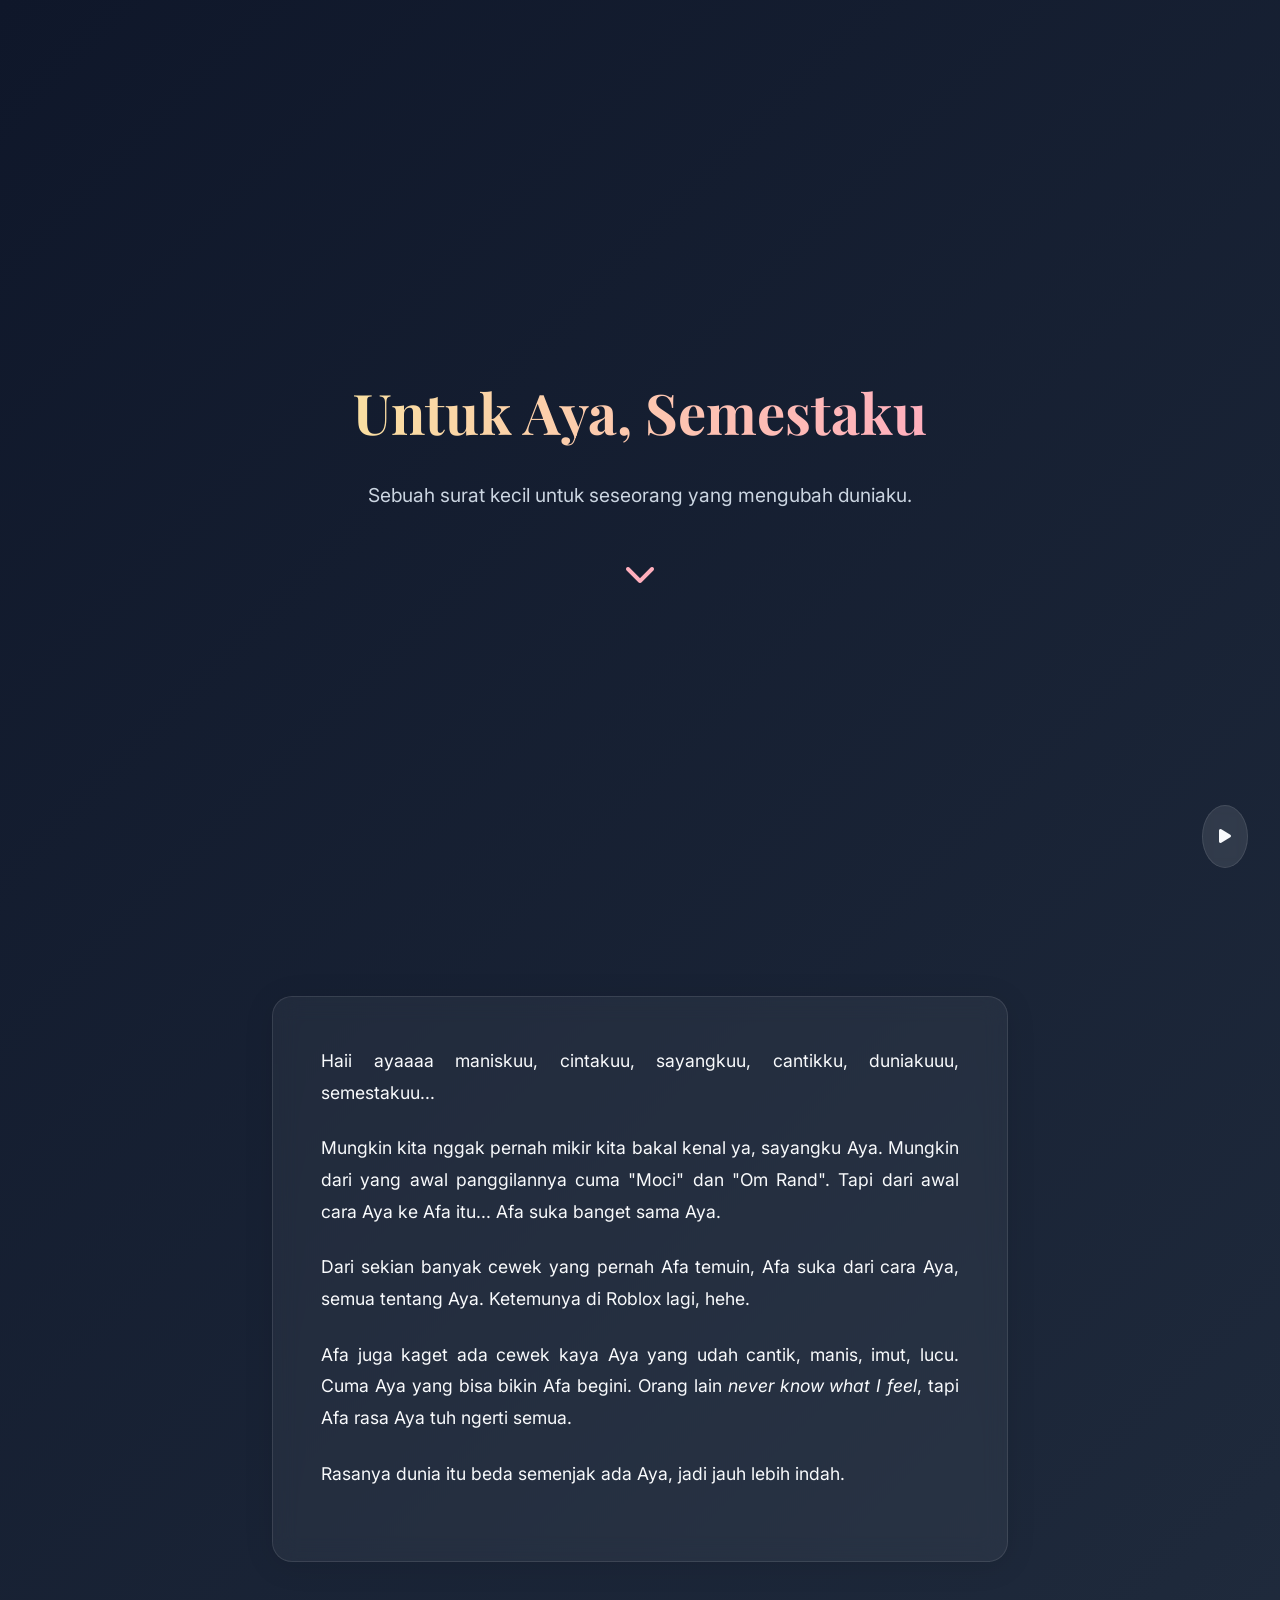
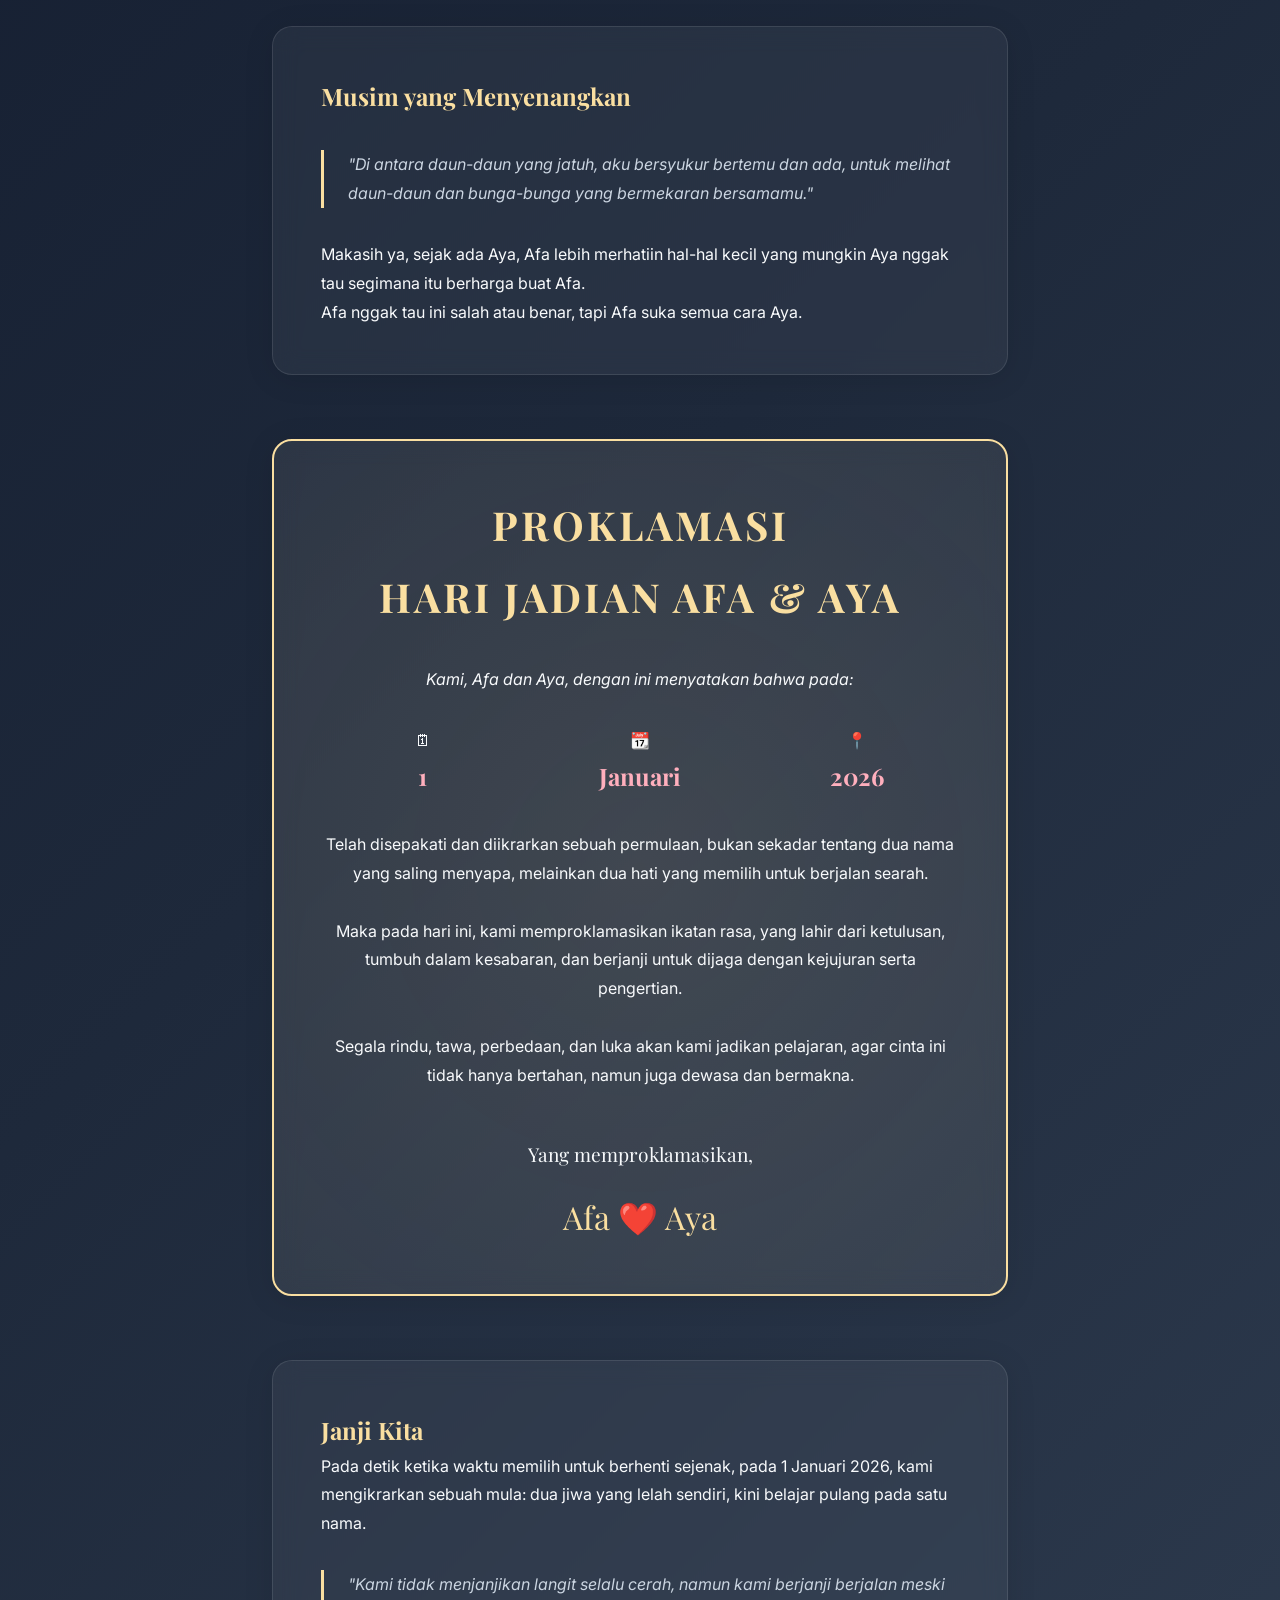
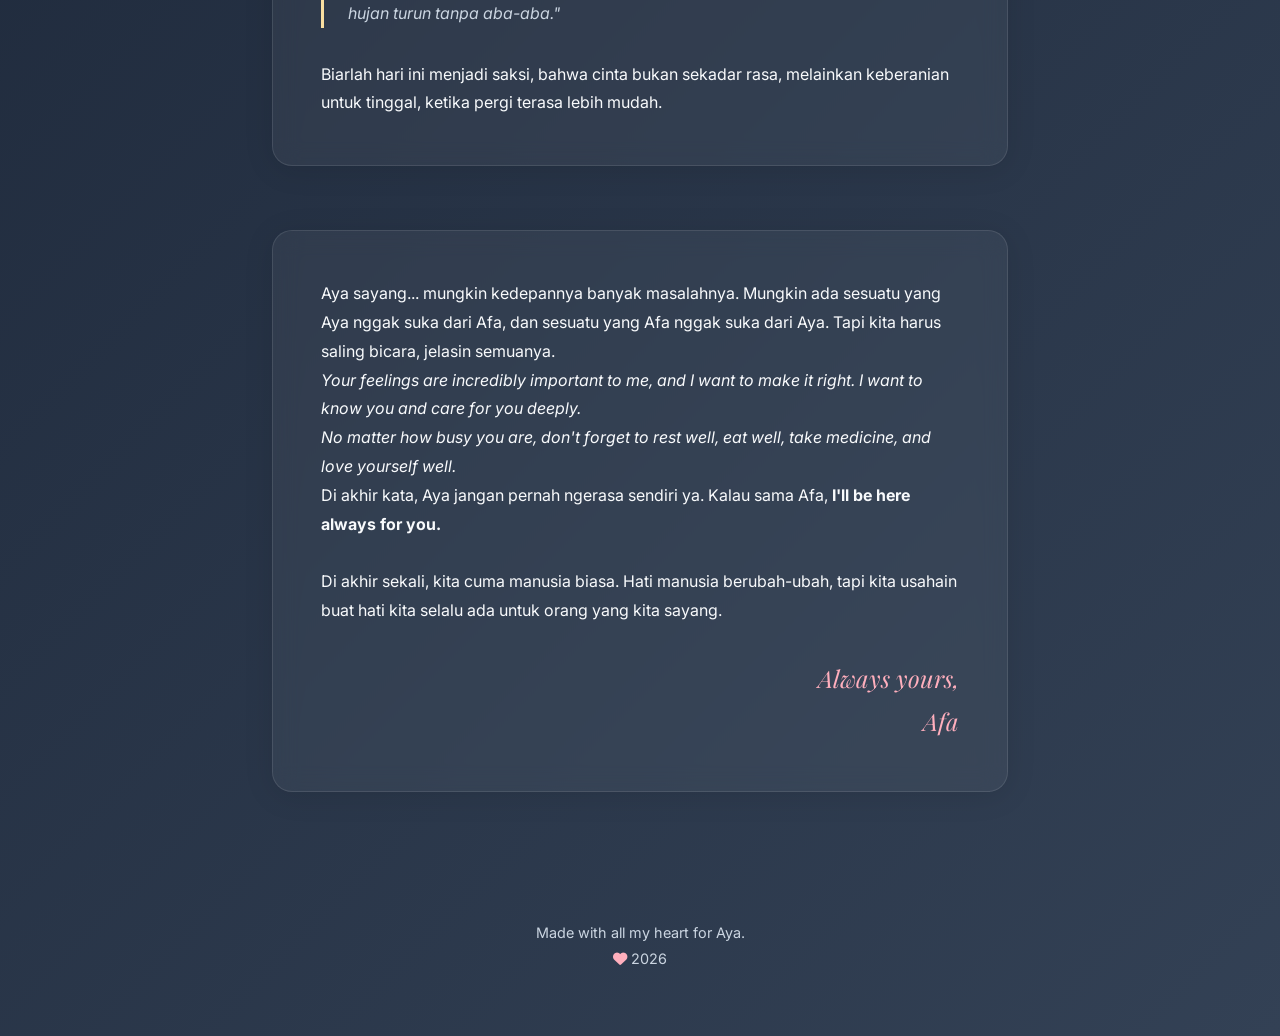
==== surat_cinta_spesial_untuk_aya.html @ 042ef350 "Add files via upload" ====
<!DOCTYPE html>
<html lang="id">

<head>
    <meta charset="UTF-8">
    <meta name="viewport" content="width=device-width, initial-scale=1.0">
    <title>Untuk Aya, Semestaku</title>
    <!-- FontAwesome for Icons -->
    <link rel="stylesheet" href="https://cdnjs.cloudflare.com/ajax/libs/font-awesome/6.0.0/css/all.min.css">

    <style>
        /* CSS INLINED FOR PORTABILITY */
        @import url('https://fonts.googleapis.com/css2?family=Inter:wght@300;400;600&family=Playfair+Display:ital,wght@0,400;0,700;1,400&display=swap');

        :root {
            --bg-color: #0f172a;
            --accent-color: #e2e8f0;
            --gold: #fadfa1;
            --romantic-pink: #ffafbd;
            --glass-bg: rgba(255, 255, 255, 0.05);
            --glass-border: rgba(255, 255, 255, 0.1);
            --text-primary: #f8fafc;
            --text-secondary: #cbd5e1;
        }

        * {
            margin: 0;
            padding: 0;
            box-sizing: border-box;
        }

        body {
            background: linear-gradient(135deg, #0f172a 0%, #1e293b 50%, #334155 100%);
            color: var(--text-primary);
            font-family: 'Inter', sans-serif;
            overflow-x: hidden;
            min-height: 100vh;
            line-height: 1.8;
        }

        h1,
        h2,
        h3 {
            font-family: 'Playfair Display', serif;
            font-weight: 700;
            color: var(--gold);
        }

        .container {
            max-width: 800px;
            margin: 0 auto;
            padding: 2rem;
            position: relative;
            z-index: 2;
        }

        /* Hero Section */
        .hero {
            height: 100vh;
            display: flex;
            flex-direction: column;
            justify-content: center;
            align-items: center;
            text-align: center;
            padding: 2rem;
        }

        .hero h1 {
            font-size: 3.5rem;
            margin-bottom: 1rem;
            background: linear-gradient(to right, #fadfa1, #ffafbd);
            -webkit-background-clip: text;
            -webkit-text-fill-color: transparent;
            animation: fadeInDown 2s ease-out;
        }

        .hero p {
            font-size: 1.2rem;
            color: var(--text-secondary);
            animation: fadeInUp 2s ease-out 0.5s backwards;
        }

        /* Glass Cards */
        .card {
            background: var(--glass-bg);
            backdrop-filter: blur(12px);
            -webkit-backdrop-filter: blur(12px);
            border: 1px solid var(--glass-border);
            border-radius: 20px;
            padding: 3rem;
            margin: 4rem 0;
            box-shadow: 0 4px 30px rgba(0, 0, 0, 0.1);
            transition: transform 0.3s ease, box-shadow 0.3s ease;
            opacity: 0;
            /* Hidden initial state for scroll reveal */
            transform: translateY(30px);
        }

        .card.visible {
            opacity: 1;
            transform: translateY(0);
            transition: opacity 1s ease-out, transform 1s ease-out;
        }

        .card:hover {
            transform: translateY(-5px);
            box-shadow: 0 10px 40px rgba(0, 0, 0, 0.2);
        }

        /* Typography styles */
        .letter-content p {
            margin-bottom: 1.5rem;
            font-size: 1.1rem;
            text-align: justify;
        }

        .signature {
            text-align: right;
            font-family: 'Playfair Display', serif;
            font-style: italic;
            font-size: 1.5rem;
            margin-top: 2rem;
            color: var(--romantic-pink);
        }

        blockquote {
            border-left: 3px solid var(--gold);
            padding-left: 1.5rem;
            font-style: italic;
            margin: 2rem 0;
            color: var(--text-secondary);
        }

        /* Proklamasi Specifics */
        .proklamasi-card {
            border: 2px solid var(--gold);
            text-align: center;
            position: relative;
            overflow: hidden;
        }

        .proklamasi-card::before {
            content: '';
            position: absolute;
            top: -50%;
            left: -50%;
            width: 200%;
            height: 200%;
            background: radial-gradient(circle, rgba(250, 223, 161, 0.1) 0%, transparent 70%);
            animation: rotate 20s linear infinite;
            z-index: -1;
        }

        .proklamasi-title {
            font-size: 2.5rem;
            margin-bottom: 2rem;
            letter-spacing: 3px;
            text-transform: uppercase;
        }

        .date-grid {
            display: grid;
            grid-template-columns: repeat(3, 1fr);
            gap: 1rem;
            margin: 2rem 0;
            font-family: 'Playfair Display', serif;
        }

        .date-item strong {
            display: block;
            font-size: 1.5rem;
            color: var(--romantic-pink);
        }

        /* Footer & Music */
        .music-control {
            position: fixed;
            bottom: 2rem;
            right: 2rem;
            z-index: 100;
            background: rgba(255, 255, 255, 0.1);
            padding: 1rem;
            border-radius: 50%;
            cursor: pointer;
            backdrop-filter: blur(5px);
            border: 1px solid var(--glass-border);
            transition: all 0.3s;
        }

        .music-control:hover {
            background: rgba(255, 255, 255, 0.2);
            transform: scale(1.1);
        }

        /* Falling Elements */
        #falling-container {
            position: fixed;
            top: 0;
            left: 0;
            width: 100%;
            height: 100%;
            pointer-events: none;
            z-index: 1;
            overflow: hidden;
        }

        .falling-element {
            position: absolute;
            top: -10%;
            color: rgba(255, 175, 189, 0.6);
            /* Default petal color */
            font-size: 20px;
            animation-name: fall;
            animation-timing-function: linear;
            animation-iteration-count: infinite;
        }

        @keyframes fall {
            0% {
                transform: translateY(0) rotate(0deg);
                opacity: 0;
            }

            10% {
                opacity: 1;
            }

            100% {
                transform: translateY(110vh) rotate(360deg);
                opacity: 0;
            }
        }

        @keyframes fadeInDown {
            from {
                opacity: 0;
                transform: translateY(-50px);
            }

            to {
                opacity: 1;
                transform: translateY(0);
            }
        }

        @keyframes fadeInUp {
            from {
                opacity: 0;
                transform: translateY(50px);
            }

            to {
                opacity: 1;
                transform: translateY(0);
            }
        }

        @keyframes rotate {
            from {
                transform: rotate(0deg);
            }

            to {
                transform: rotate(360deg);
            }
        }

        @media (max-width: 768px) {
            .hero h1 {
                font-size: 2.5rem;
            }

            .card {
                padding: 1.5rem;
                margin: 2rem 0;
            }

            .date-grid {
                grid-template-columns: 1fr;
            }
        }
    </style>
</head>

<body>
    <div id="falling-container"></div>

    <div class="music-control" id="music-btn">
        <i class="fas fa-play"></i>
    </div>
    <!-- Placeholder audio - user can replace source -->
    <audio id="bg-music" loop>
        <source src="https://assets.mixkit.co/music/preview/mixkit-romantic-piano-slow-660.mp3" type="audio/mpeg">
    </audio>

    <div class="container">

        <!-- Hero Section -->
        <header class="hero">
            <h1>Untuk Aya, Semestaku</h1>
            <p>Sebuah surat kecil untuk seseorang yang mengubah duniaku.</p>
            <div style="margin-top: 2rem; font-size: 2rem; color: var(--romantic-pink);">
                <i class="fas fa-chevron-down" style="animation: fadeInUp 1s infinite alternate;"></i>
            </div>
        </header>

        <!-- The Letter Card -->
        <section class="card letter-content">
            <p>Haii ayaaaa maniskuu, cintakuu, sayangkuu, cantikku, duniakuuu, semestakuu...</p>
            <p>Mungkin kita nggak pernah mikir kita bakal kenal ya, sayangku Aya. Mungkin dari yang awal panggilannya
                cuma "Moci" dan "Om Rand". Tapi dari awal cara Aya ke Afa itu... Afa suka banget sama Aya.</p>
            <p>Dari sekian banyak cewek yang pernah Afa temuin, Afa suka dari cara Aya, semua tentang Aya. Ketemunya di
                Roblox lagi, hehe.</p>
            <p>Afa juga kaget ada cewek kaya Aya yang udah cantik, manis, imut, lucu. Cuma Aya yang bisa bikin Afa
                begini. Orang lain <em>never know what I feel</em>, tapi Afa rasa Aya tuh ngerti semua.</p>
            <p>Rasanya dunia itu beda semenjak ada Aya, jadi jauh lebih indah.</p>
        </section>

        <!-- Journal Quote Card -->
        <section class="card">
            <h2>Musim yang Menyenangkan</h2>
            <blockquote>
                "Di antara daun-daun yang jatuh, aku bersyukur bertemu dan ada, untuk melihat daun-daun dan bunga-bunga
                yang bermekaran bersamamu."
            </blockquote>
            <p>Makasih ya, sejak ada Aya, Afa lebih merhatiin hal-hal kecil yang mungkin Aya nggak tau segimana itu
                berharga buat Afa.</p>
            <p>Afa nggak tau ini salah atau benar, tapi Afa suka semua cara Aya.</p>
        </section>

        <!-- Proklamasi Card -->
        <section class="card proklamasi-card">
            <h2 class="proklamasi-title">Proklamasi <br> Hari Jadian Afa & Aya</h2>

            <p style="font-style: italic; margin-bottom: 2rem;">Kami, Afa dan Aya, dengan ini menyatakan bahwa pada:</p>

            <div class="date-grid">
                <div class="date-item">🗓 <br><strong>1</strong></div>
                <div class="date-item">📆 <br><strong>Januari</strong></div>
                <div class="date-item">📍 <br><strong>2026</strong></div>
            </div>

            <p>Telah disepakati dan diikrarkan sebuah permulaan, bukan sekadar tentang dua nama yang saling menyapa,
                melainkan dua hati yang memilih untuk berjalan searah.</p>
            <br>
            <p>Maka pada hari ini, kami memproklamasikan ikatan rasa, yang lahir dari ketulusan, tumbuh dalam kesabaran,
                dan berjanji untuk dijaga dengan kejujuran serta pengertian.</p>
            <br>
            <p>Segala rindu, tawa, perbedaan, dan luka akan kami jadikan pelajaran, agar cinta ini tidak hanya bertahan,
                namun juga dewasa dan bermakna.</p>

            <div style="margin-top: 3rem; font-family: 'Playfair Display'; font-size: 1.2rem;">
                <p>Yang memproklamasikan,</p>
                <p style="font-size: 2rem; color: var(--gold); margin-top: 1rem;">Afa ❤️ Aya</p>
            </div>
        </section>

        <!-- The Promise Card -->
        <section class="card">
            <h2>Janji Kita</h2>
            <p>Pada detik ketika waktu memilih untuk berhenti sejenak, pada 1 Januari 2026, kami mengikrarkan sebuah
                mula: dua jiwa yang lelah sendiri, kini belajar pulang pada satu nama.</p>

            <blockquote>
                "Kami tidak menjanjikan langit selalu cerah, namun kami berjanji berjalan meski hujan turun tanpa
                aba-aba."
            </blockquote>

            <p>Biarlah hari ini menjadi saksi, bahwa cinta bukan sekadar rasa, melainkan keberanian untuk tinggal,
                ketika pergi terasa lebih mudah.</p>
        </section>

        <!-- Closing Message -->
        <section class="card">
            <p>Aya sayang... mungkin kedepannya banyak masalahnya. Mungkin ada sesuatu yang Aya nggak suka dari Afa, dan
                sesuatu yang Afa nggak suka dari Aya. Tapi kita harus saling bicara, jelasin semuanya.</p>
            <p><em>Your feelings are incredibly important to me, and I want to make it right. I want to know you and
                    care for you deeply.</em></p>
            <p><em>No matter how busy you are, don't forget to rest well, eat well, take medicine, and love yourself
                    well.</em></p>
            <p>Di akhir kata, Aya jangan pernah ngerasa sendiri ya. Kalau sama Afa, <strong>I'll be here always for
                    you.</strong></p>
            <br>
            <p>Di akhir sekali, kita cuma manusia biasa. Hati manusia berubah-ubah, tapi kita usahain buat hati kita
                selalu ada untuk orang yang kita sayang.</p>

            <div class="signature">
                Always yours, <br> Afa
            </div>
        </section>

        <footer style="text-align: center; padding: 4rem 0 2rem; color: var(--text-secondary); font-size: 0.9rem;">
            <p>Made with all my heart for Aya.</p>
            <p><i class="fas fa-heart" style="color: var(--romantic-pink);"></i> 2026</p>
        </footer>

    </div>

    <script>
        // JS INLINED FOR PORTABILITY
        document.addEventListener('DOMContentLoaded', () => {
            // Music Control
            const musicBtn = document.getElementById('music-btn');
            const bgMusic = document.getElementById('bg-music');
            let isPlaying = false;

            musicBtn.addEventListener('click', () => {
                if (isPlaying) {
                    bgMusic.pause();
                    musicBtn.innerHTML = '<i class="fas fa-play"></i>';
                } else {
                    bgMusic.play().catch(error => console.log("Audio playback failed:", error));
                    musicBtn.innerHTML = '<i class="fas fa-pause"></i>';
                }
                isPlaying = !isPlaying;
            });

            // Scroll Observer for Animations
            const observerOptions = {
                threshold: 0.1,
                rootMargin: "0px"
            };

            const observer = new IntersectionObserver((entries) => {
                entries.forEach(entry => {
                    if (entry.isIntersecting) {
                        entry.target.classList.add('visible');
                    }
                });
            }, observerOptions);

            document.querySelectorAll('.card').forEach(card => {
                observer.observe(card);
            });

            // Falling Elements (Petals/Leaves)
            const container = document.getElementById('falling-container');
            const elementCount = 30;
            const symbols = ['🌸', '🍂', '✨', '🤍'];

            function createFallingElement() {
                const el = document.createElement('div');
                el.classList.add('falling-element');

                // Random symbol
                el.innerText = symbols[Math.floor(Math.random() * symbols.length)];

                // Random position
                el.style.left = Math.random() * 100 + 'vw';

                // Random animation duration and delay
                const duration = Math.random() * 5 + 5 + 's'; // 5-10s
                const delay = Math.random() * 5 + 's';

                el.style.animationDuration = duration;
                el.style.animationDelay = delay;

                // Random size
                const size = Math.random() * 20 + 10 + 'px';
                el.style.fontSize = size;

                container.appendChild(el);

                // Remove and recreate after animation ends to prevent DOM overload (simple loop)
                setTimeout(() => {
                    el.remove();
                    createFallingElement();
                }, parseFloat(duration) * 1000 + parseFloat(delay) * 1000);
            }

            // Initial creation
            for (let i = 0; i < elementCount; i++) {
                setTimeout(createFallingElement, Math.random() * 5000);
            }
        });
    </script>
</body>

</html>
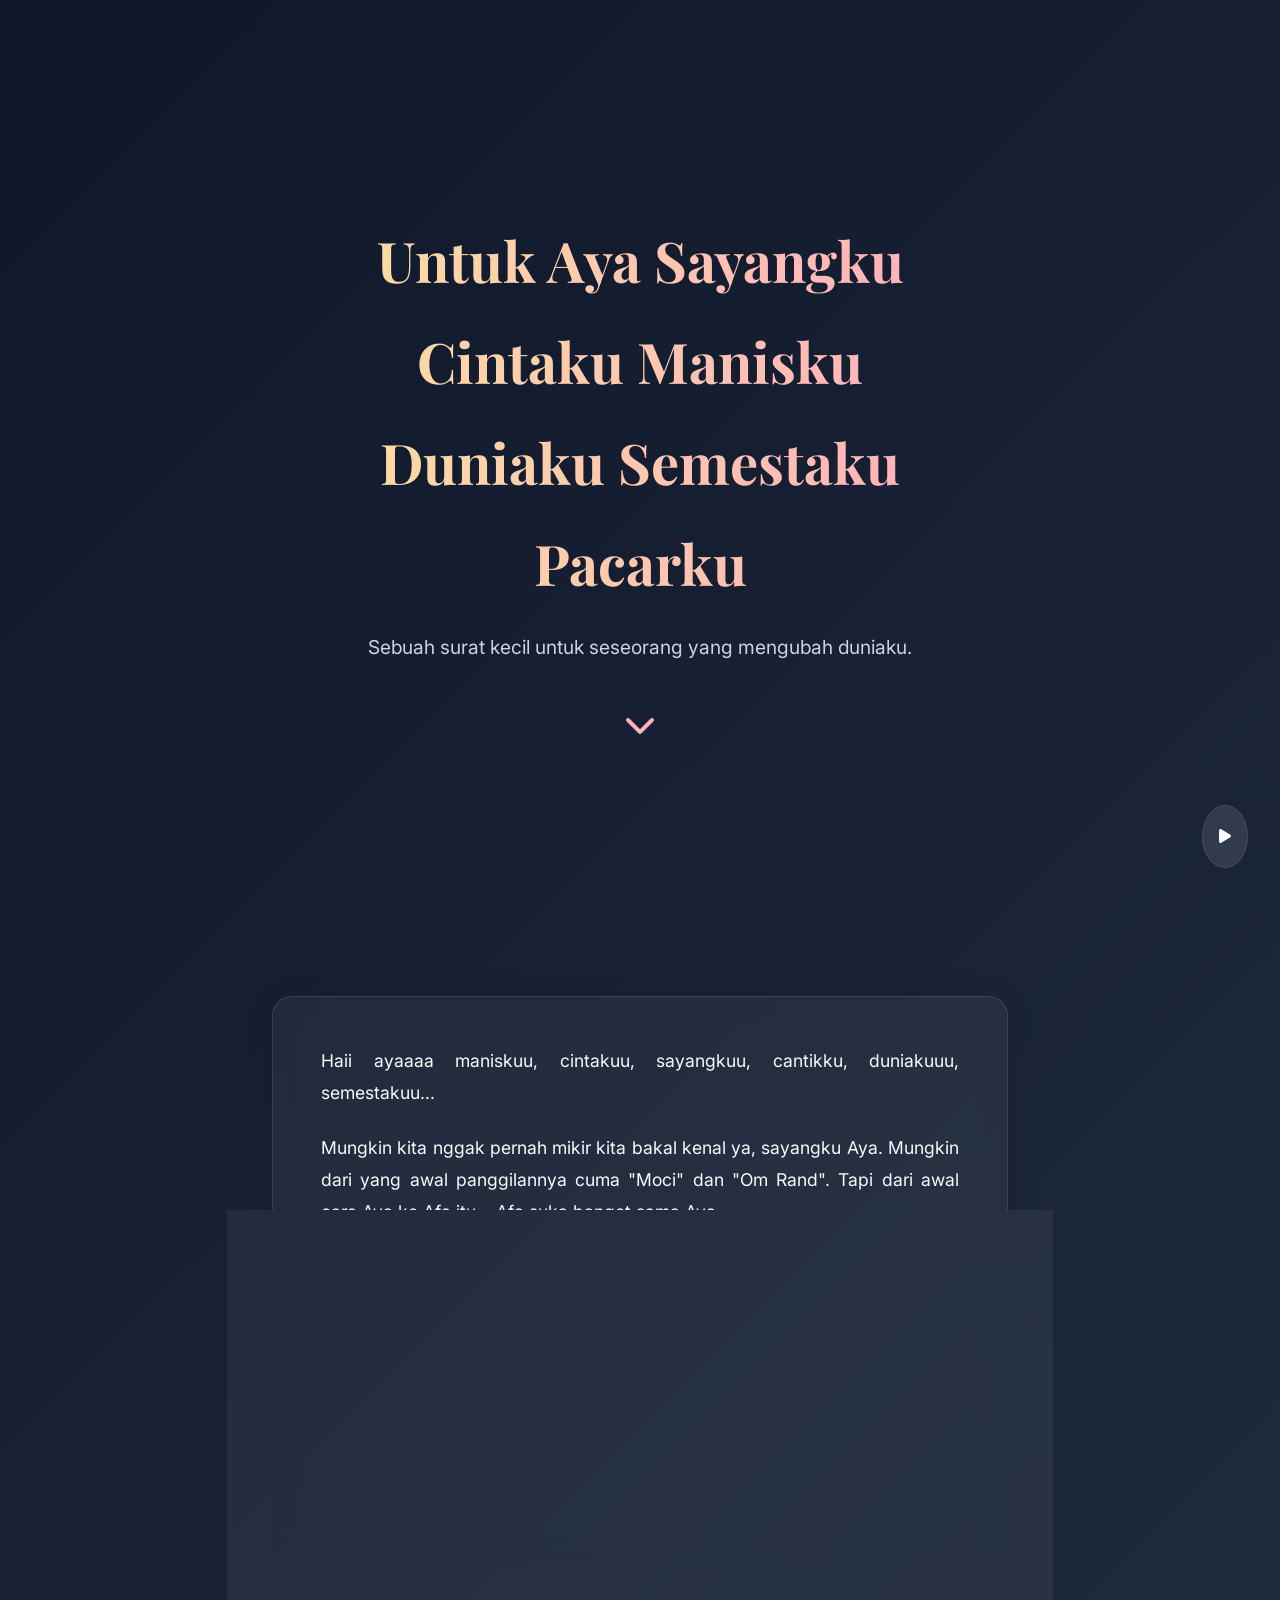
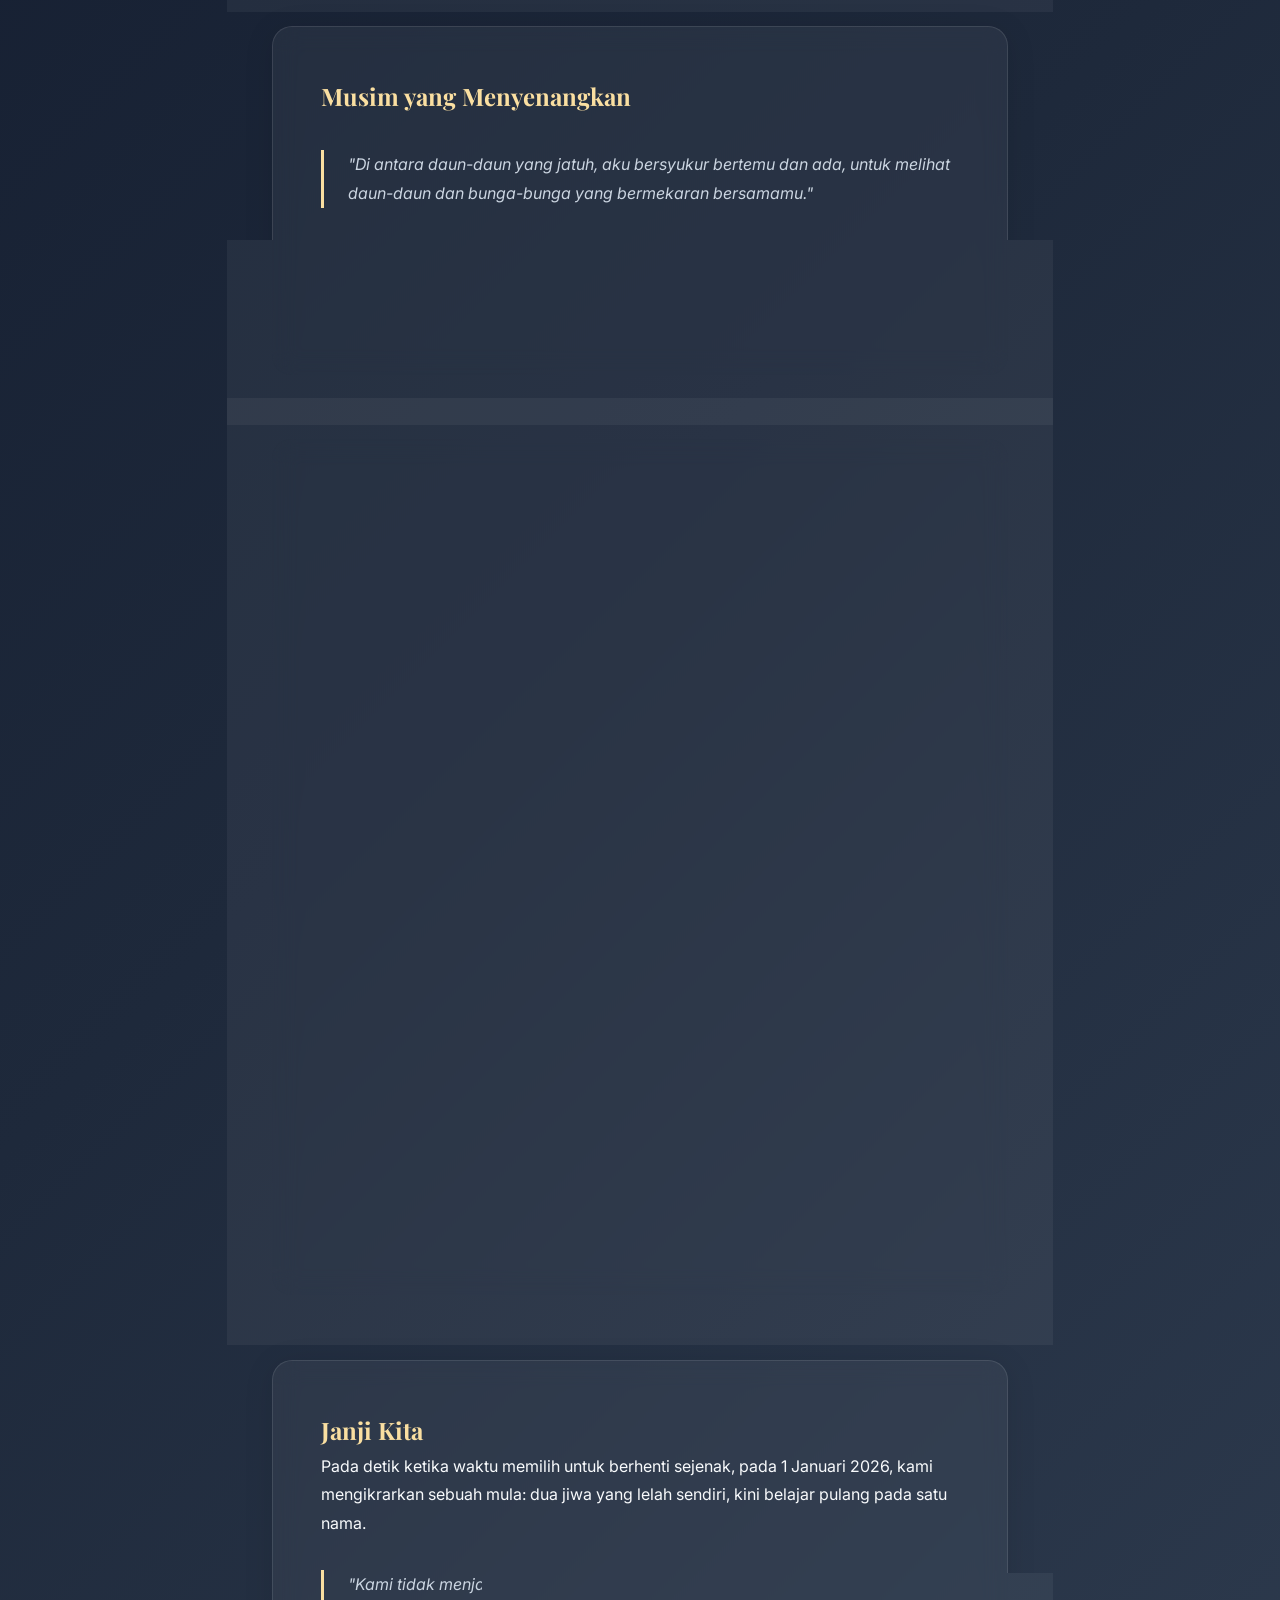
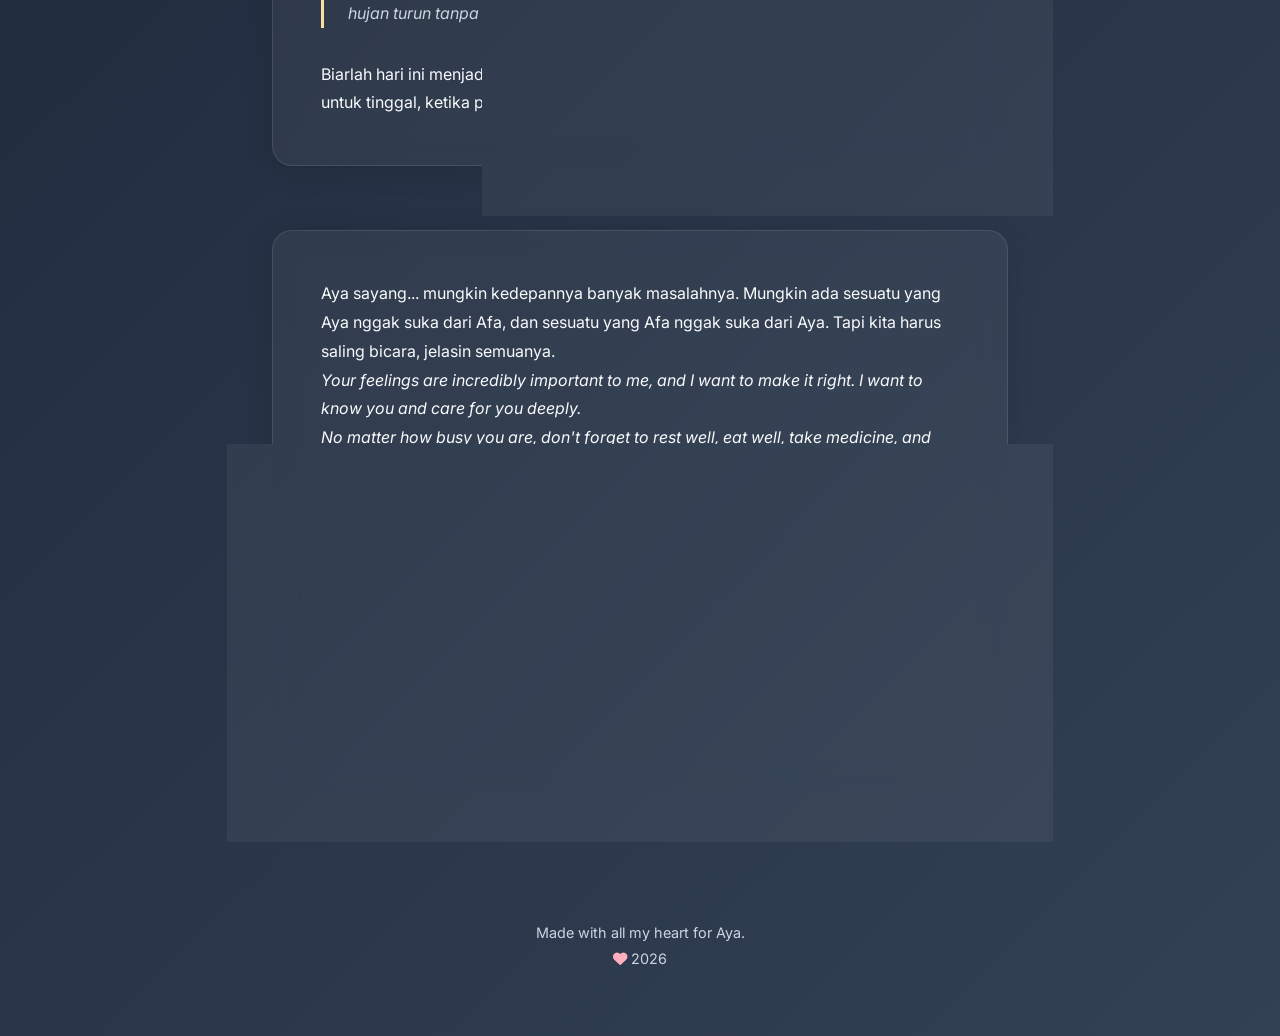
==== commit de720ec9: "Add files via upload" ====
--- a/surat_cinta_spesial_untuk_aya.html
+++ b/surat_cinta_spesial_untuk_aya.html
@@ -297,7 +297,7 @@
 
         <!-- Hero Section -->
         <header class="hero">
-            <h1>Untuk Aya, Semestaku</h1>
+            <h1>Untuk Aya Sayangku Cintaku Manisku Duniaku Semestaku Pacarku</h1>
             <p>Sebuah surat kecil untuk seseorang yang mengubah duniaku.</p>
             <div style="margin-top: 2rem; font-size: 2rem; color: var(--romantic-pink);">
                 <i class="fas fa-chevron-down" style="animation: fadeInUp 1s infinite alternate;"></i>
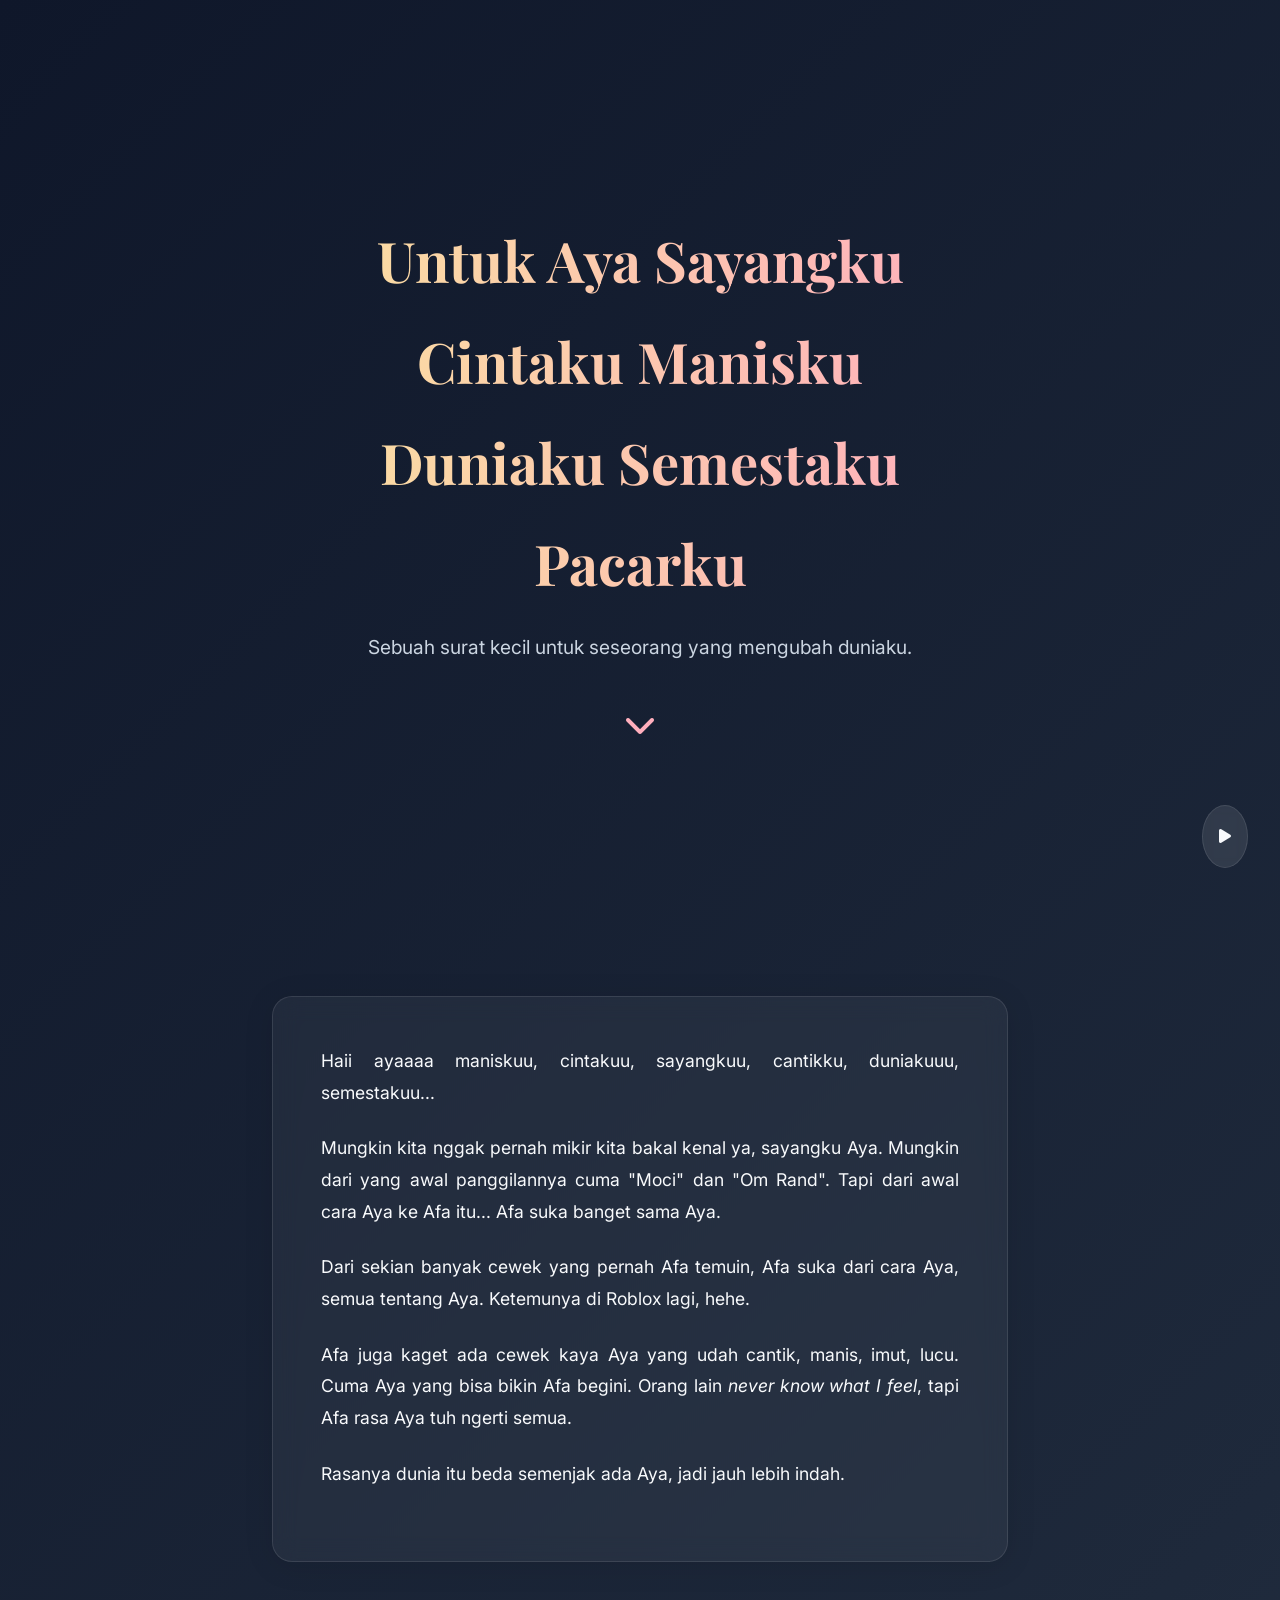
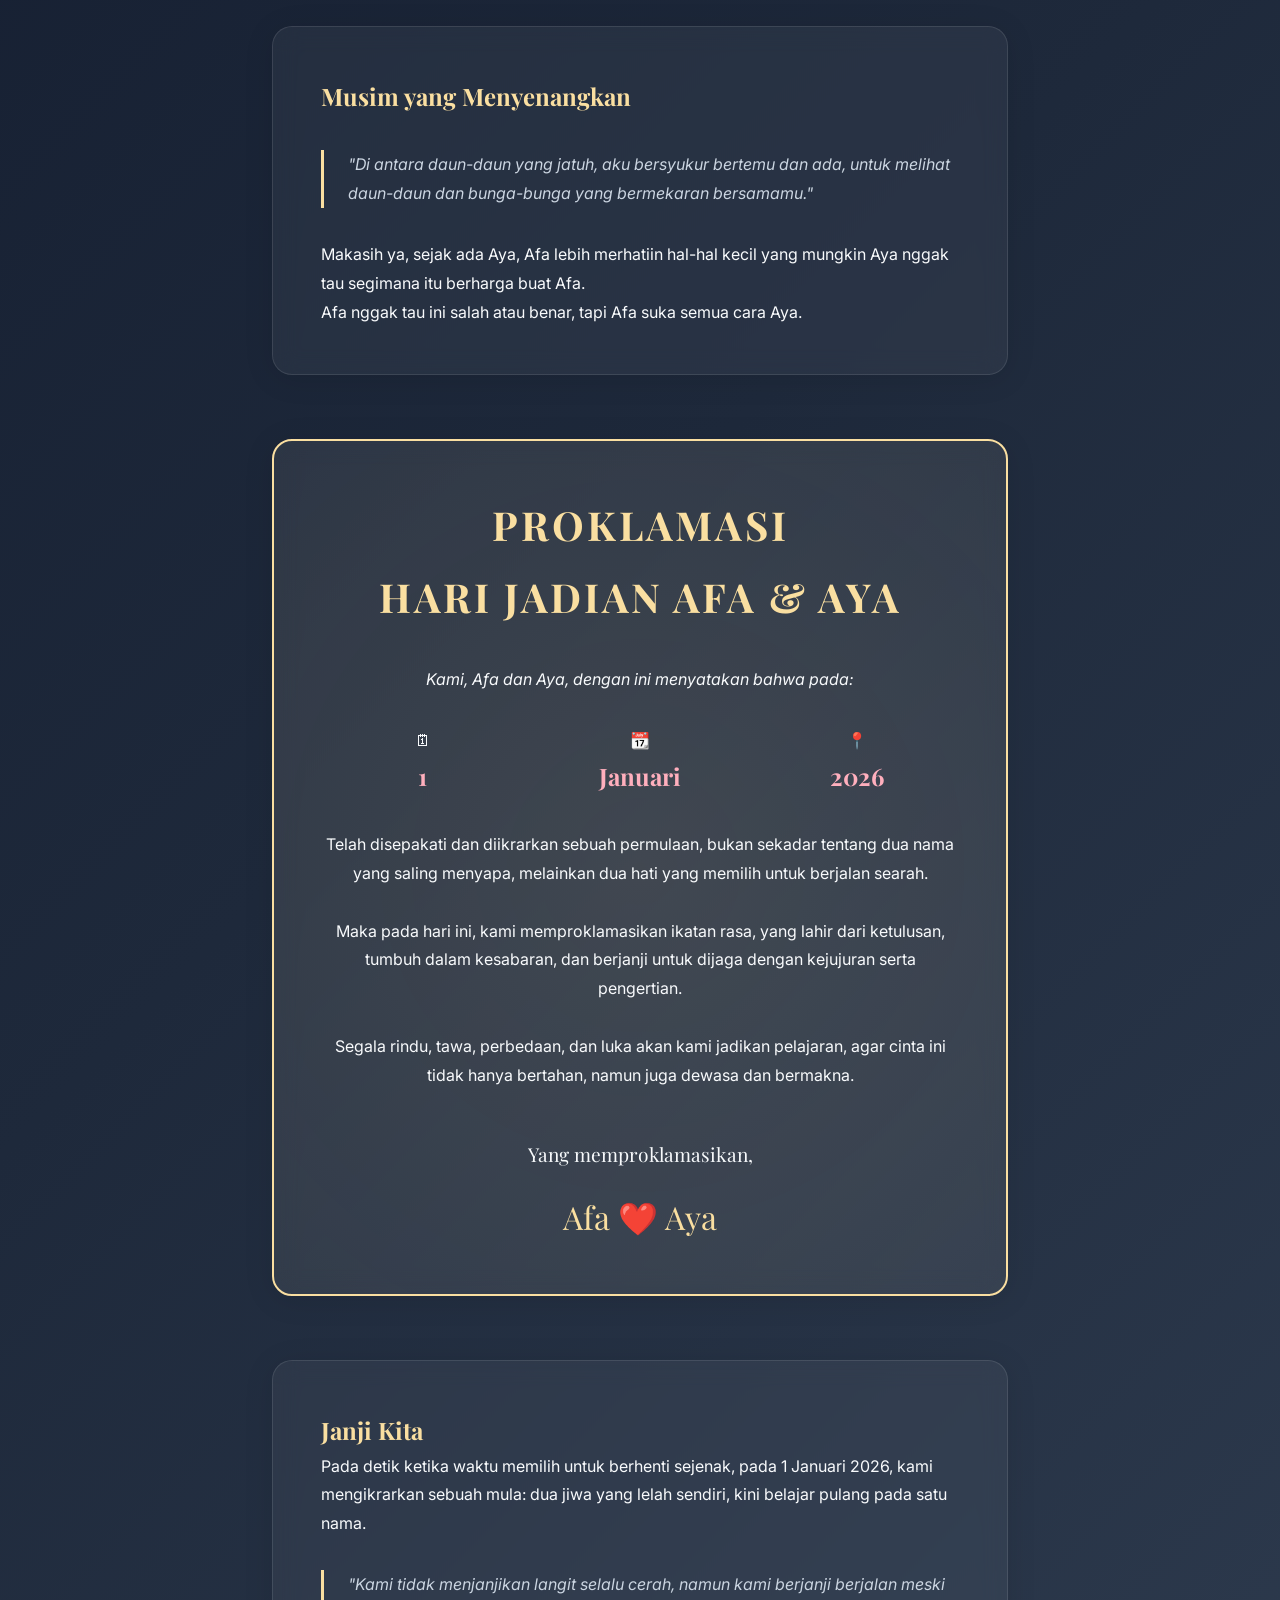
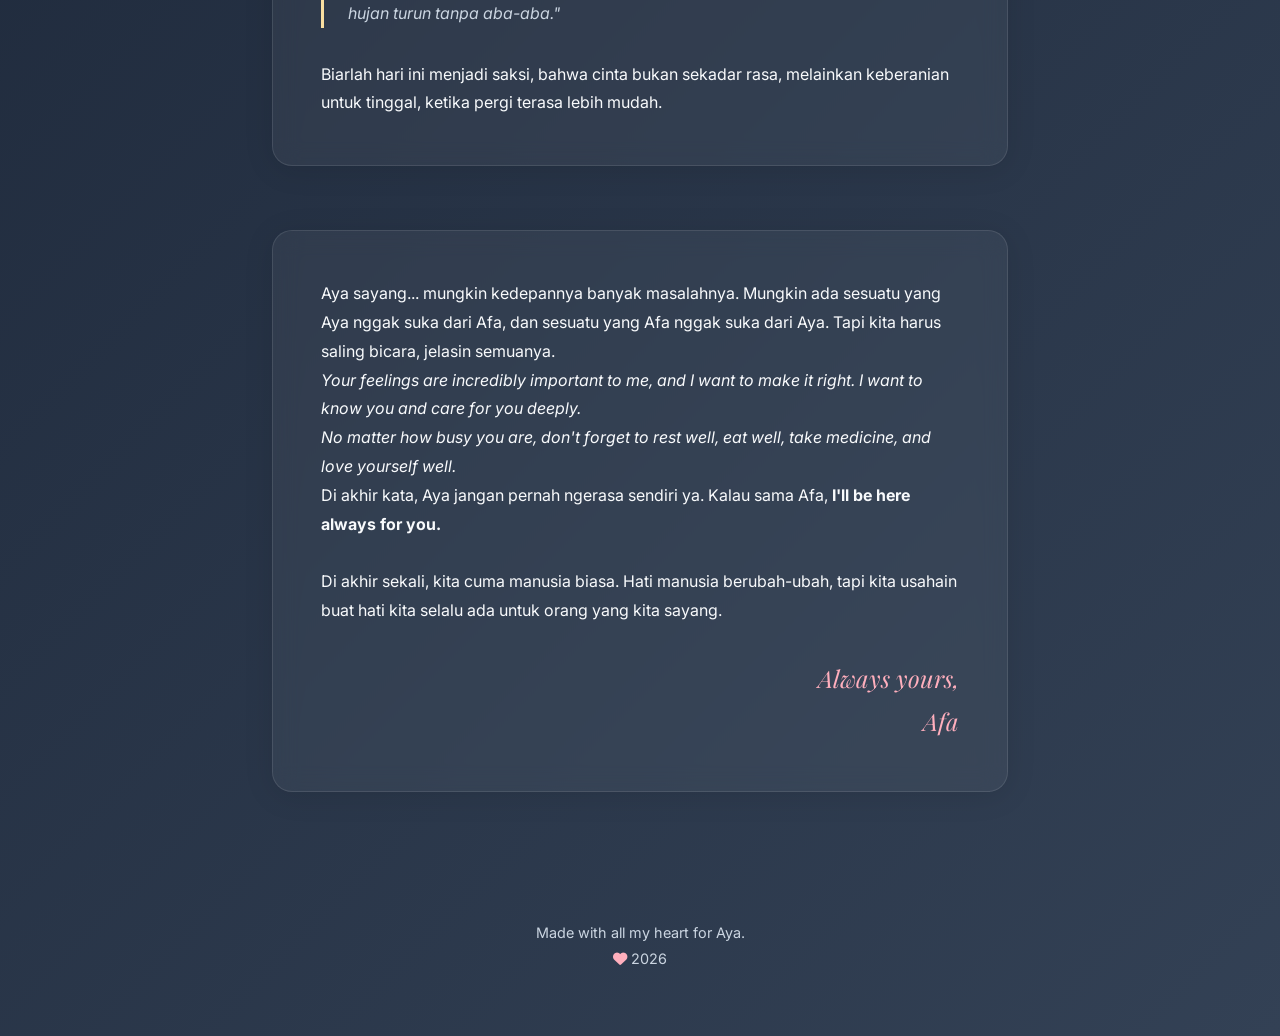
==== commit b153ce7b: "Add files via upload" ====
--- a/surat_cinta_spesial_untuk_aya.html
+++ b/surat_cinta_spesial_untuk_aya.html
@@ -290,7 +290,7 @@
     </div>
     <!-- Placeholder audio - user can replace source -->
     <audio id="bg-music" loop>
-        <source src="https://assets.mixkit.co/music/preview/mixkit-romantic-piano-slow-660.mp3" type="audio/mpeg">
+        <source src="song.mp3" type="audio/mpeg">
     </audio>
 
     <div class="container">
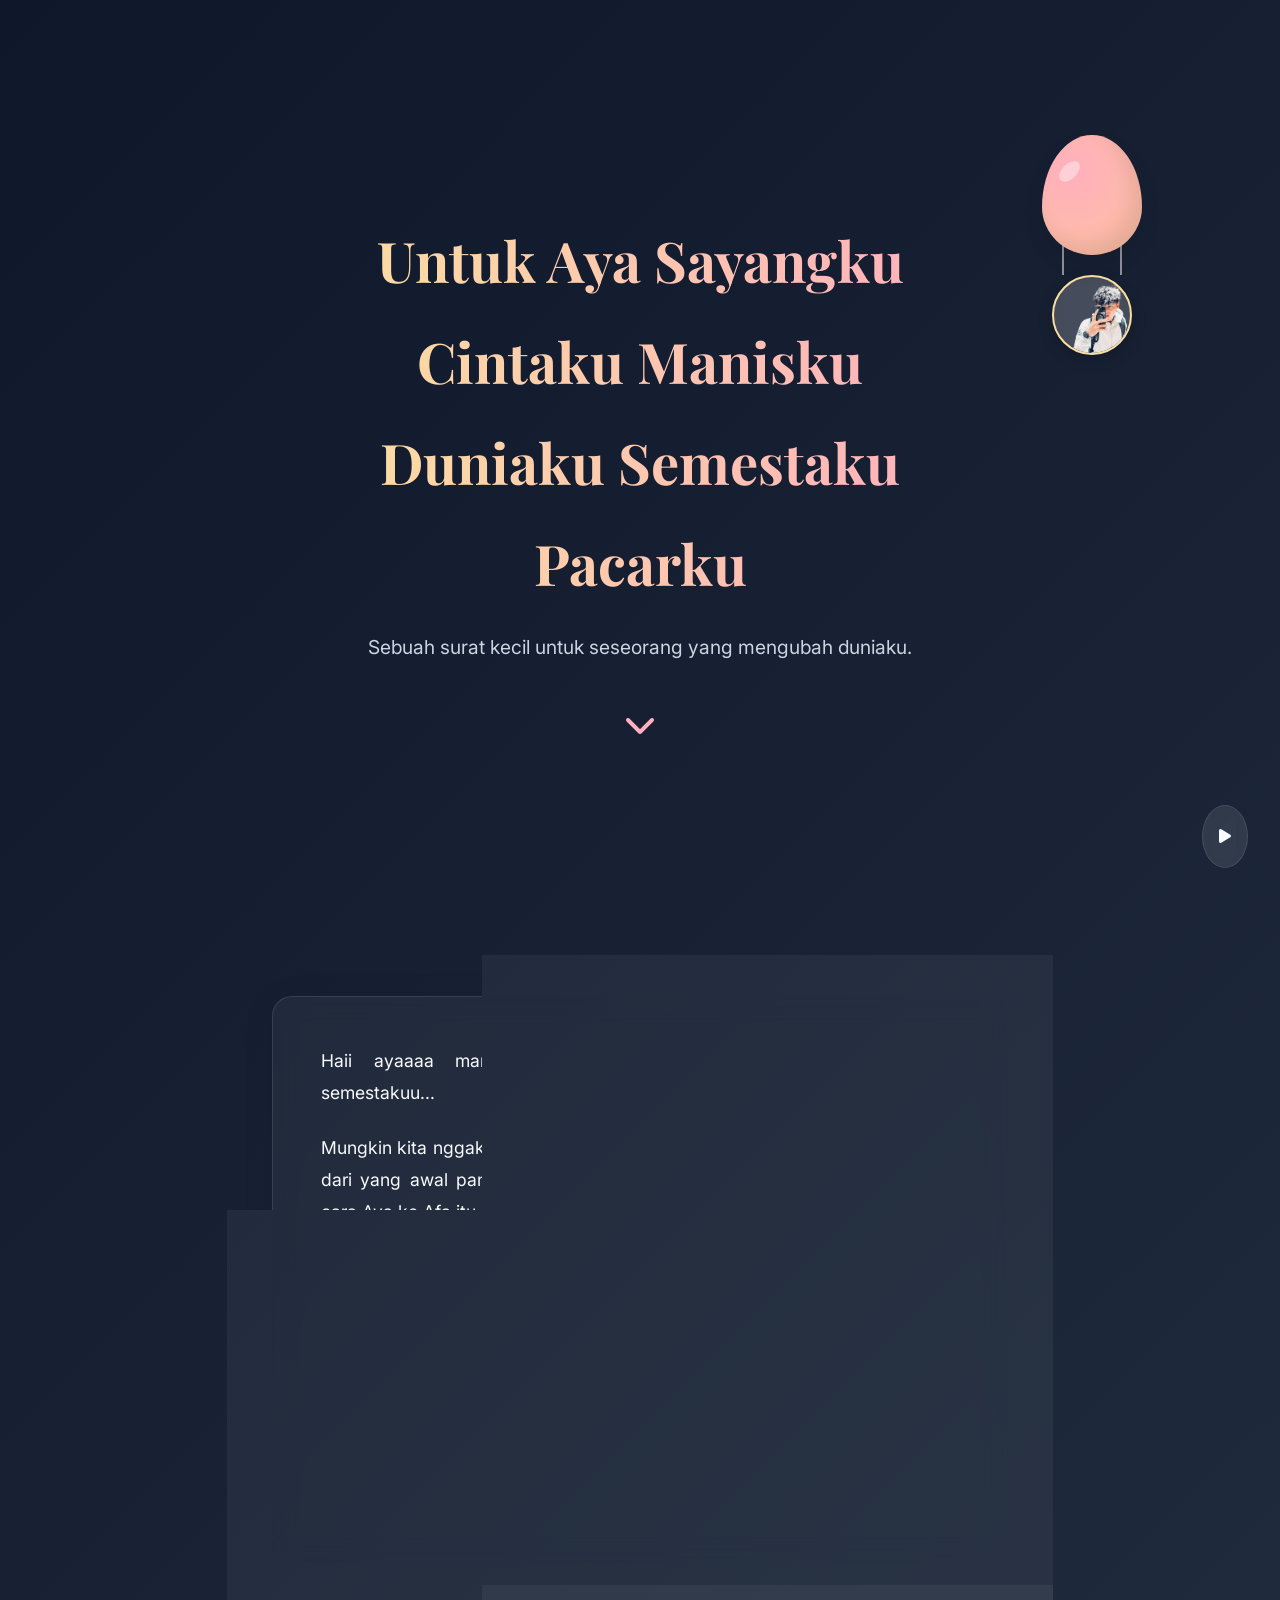
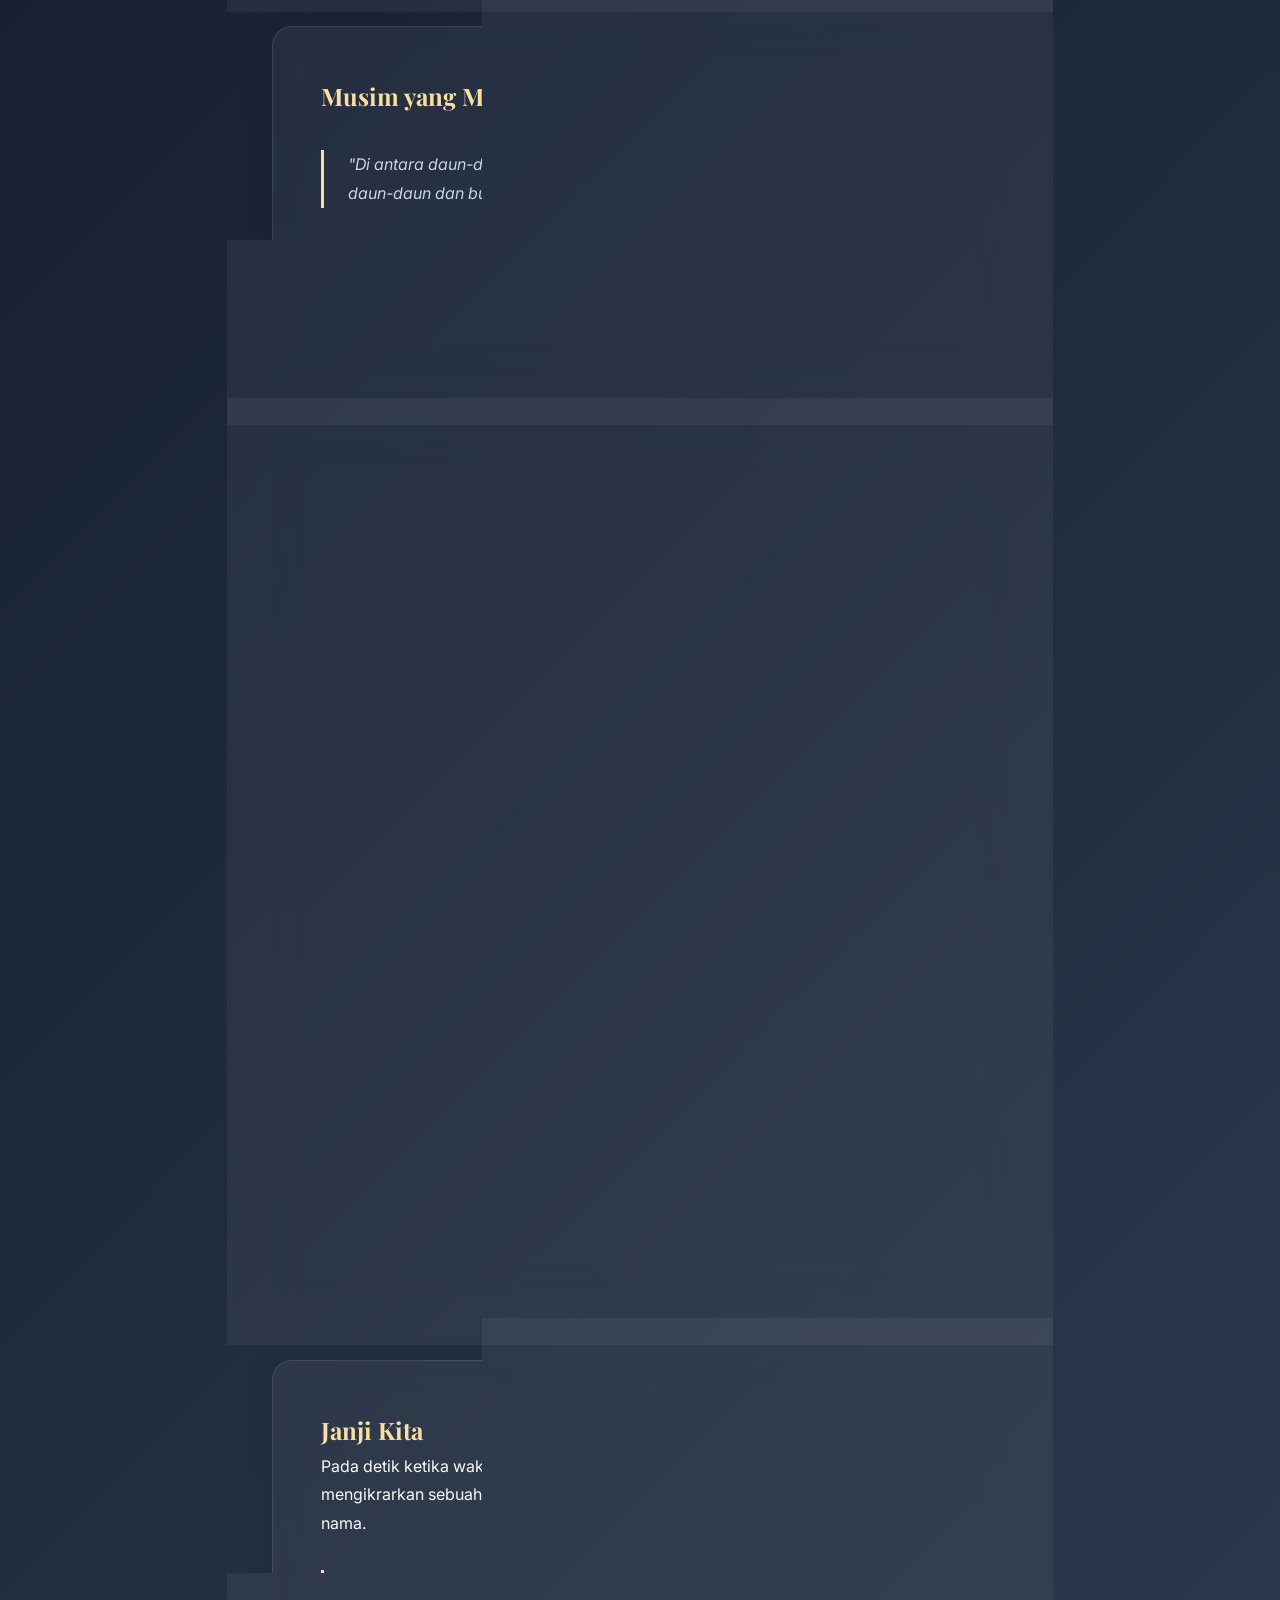
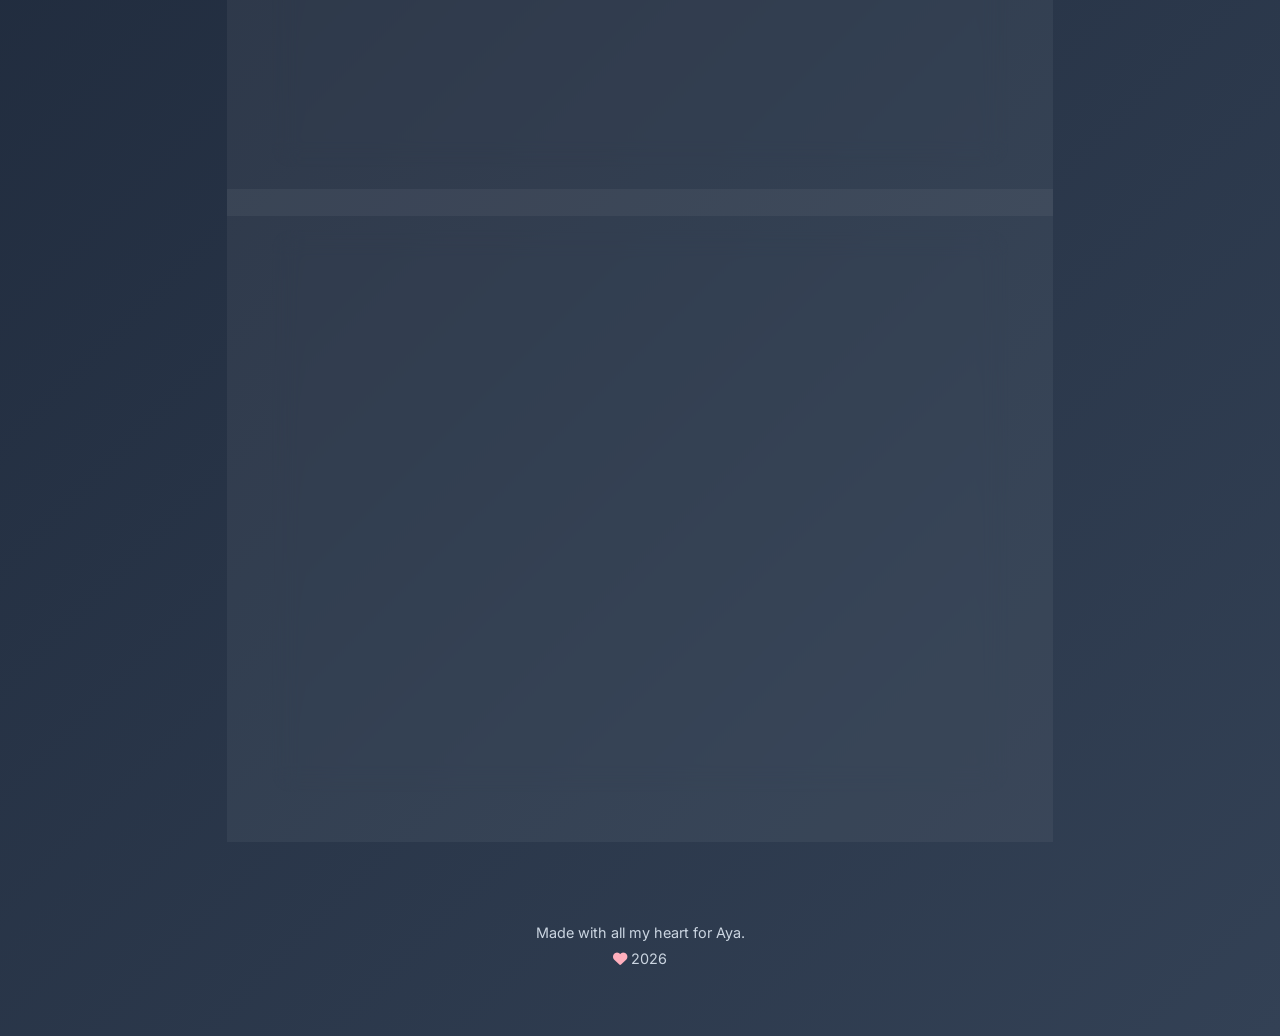
==== commit 08e5f037: "Add files via upload" ====
--- a/surat_cinta_spesial_untuk_aya.html
+++ b/surat_cinta_spesial_untuk_aya.html
@@ -279,10 +279,100 @@
                 grid-template-columns: 1fr;
             }
         }
+
+        /* Balloon Animation */
+        .balloon-container {
+            position: fixed;
+            top: 15%;
+            right: 10%;
+            /* Initial position */
+            z-index: 50;
+            animation: floatBalloon 6s ease-in-out infinite alternate;
+        }
+
+        .hot-air-balloon {
+            position: relative;
+            width: 120px;
+        }
+
+        .balloon-top {
+            width: 100px;
+            height: 120px;
+            background: radial-gradient(circle at 30% 30%, #ffafbd, #ffc3a0);
+            border-radius: 50% 50% 50% 50% / 60% 60% 40% 40%;
+            margin: 0 auto;
+            position: relative;
+            box-shadow: inset -10px -10px 20px rgba(0, 0, 0, 0.1), 0 10px 20px rgba(0, 0, 0, 0.1);
+            z-index: 2;
+        }
+
+        .balloon-top::before {
+            content: '';
+            position: absolute;
+            top: 20%;
+            left: 20%;
+            width: 15px;
+            height: 25px;
+            background: rgba(255, 255, 255, 0.4);
+            border-radius: 50%;
+            transform: rotate(45deg);
+        }
+
+        .basket-ropes {
+            width: 60px;
+            height: 30px;
+            margin: -10px auto 0;
+            border-left: 2px solid rgba(255, 255, 255, 0.5);
+            border-right: 2px solid rgba(255, 255, 255, 0.5);
+            position: relative;
+            z-index: 1;
+        }
+
+        .basket-photo {
+            width: 80px;
+            height: 80px;
+            background: rgba(255, 255, 255, 0.2);
+            backdrop-filter: blur(5px);
+            border: 2px solid var(--gold);
+            border-radius: 50%;
+            /* Circular frame for photo */
+            overflow: hidden;
+            margin: 0 auto;
+            position: relative;
+            display: flex;
+            justify-content: center;
+            align-items: center;
+            box-shadow: 0 5px 15px rgba(0, 0, 0, 0.2);
+        }
+
+        .basket-photo img {
+            width: 100%;
+            height: 100%;
+            object-fit: cover;
+        }
+
+        @keyframes floatBalloon {
+            0% {
+                transform: translateY(0) rotate(2deg);
+            }
+
+            100% {
+                transform: translateY(-30px) rotate(-2deg);
+            }
+        }
     </style>
 </head>
 
 <body>
+    <div class="balloon-container">
+        <div class="hot-air-balloon">
+            <div class="balloon-top"></div>
+            <div class="basket-ropes"></div>
+            <div class="basket-photo">
+                <img src="foto1.png" alt="Afa & Aya">
+            </div>
+        </div>
+    </div>
     <div id="falling-container"></div>
 
     <div class="music-control" id="music-btn">
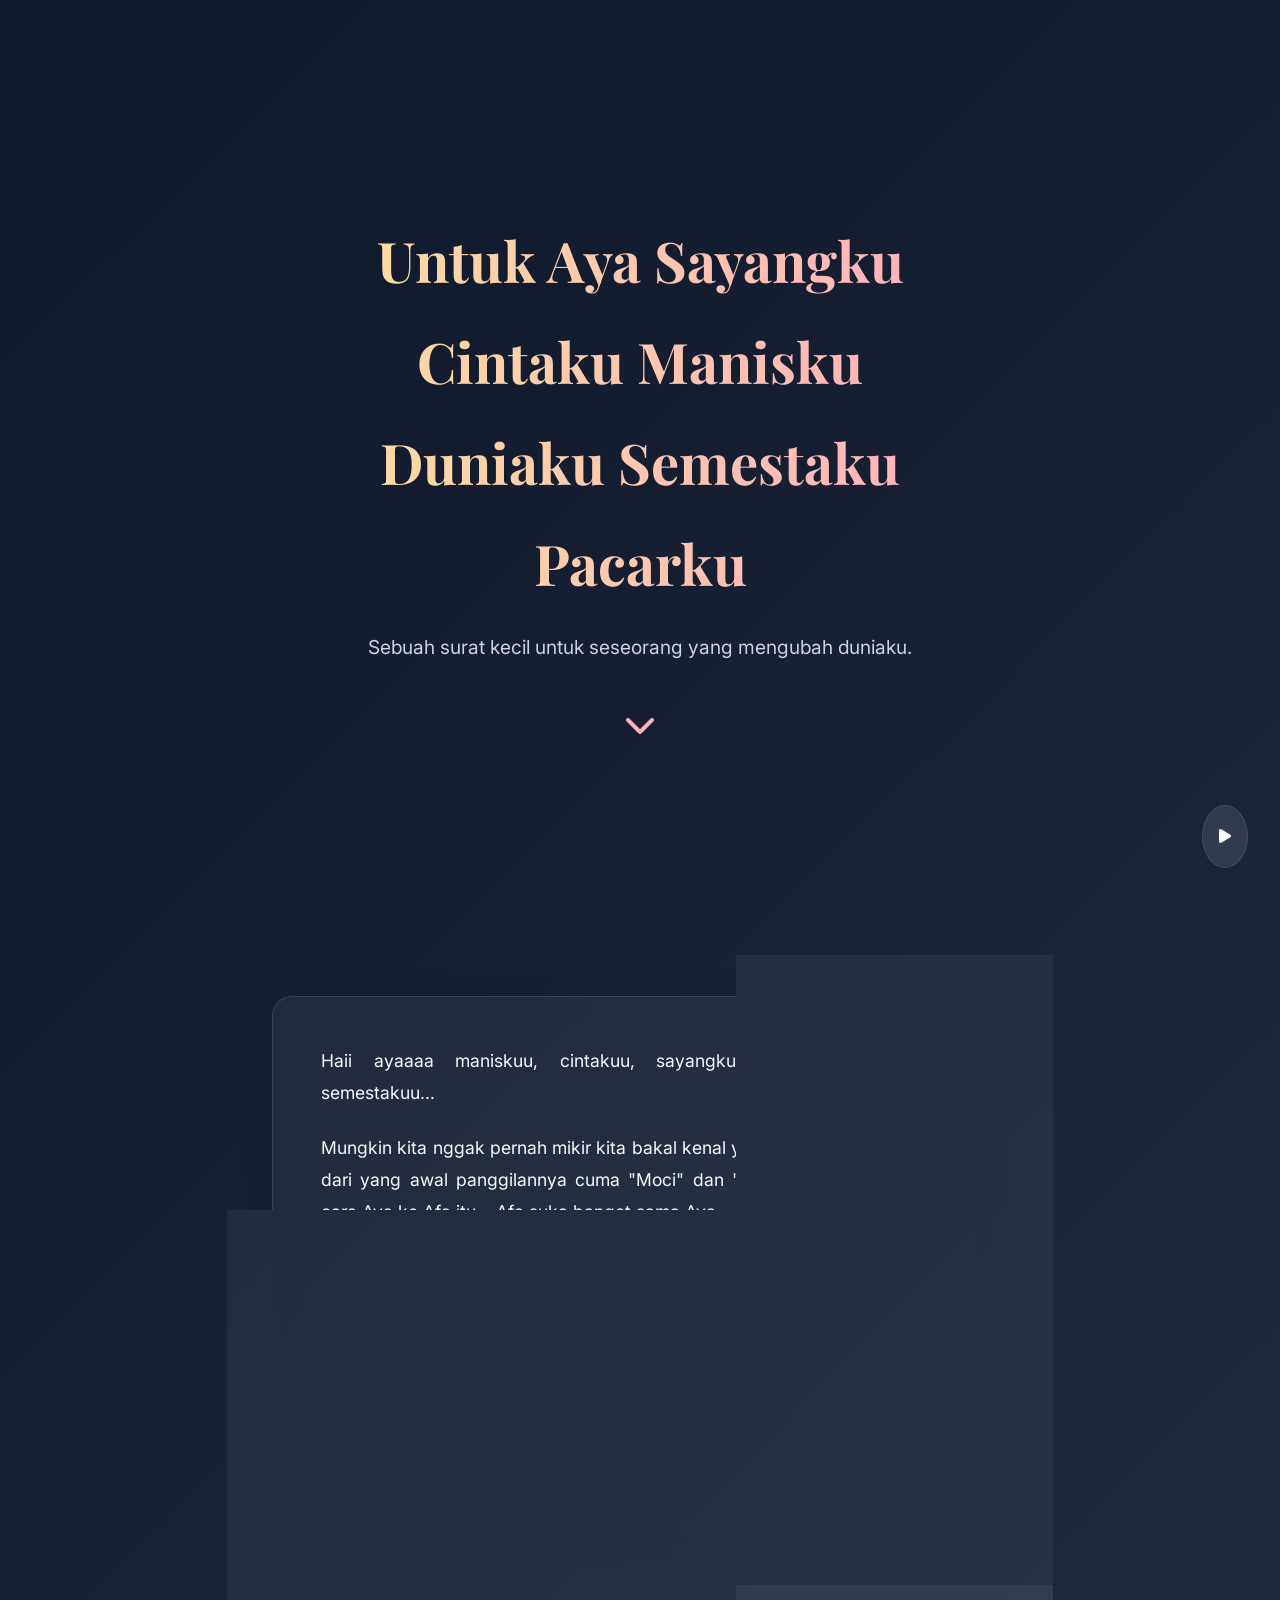
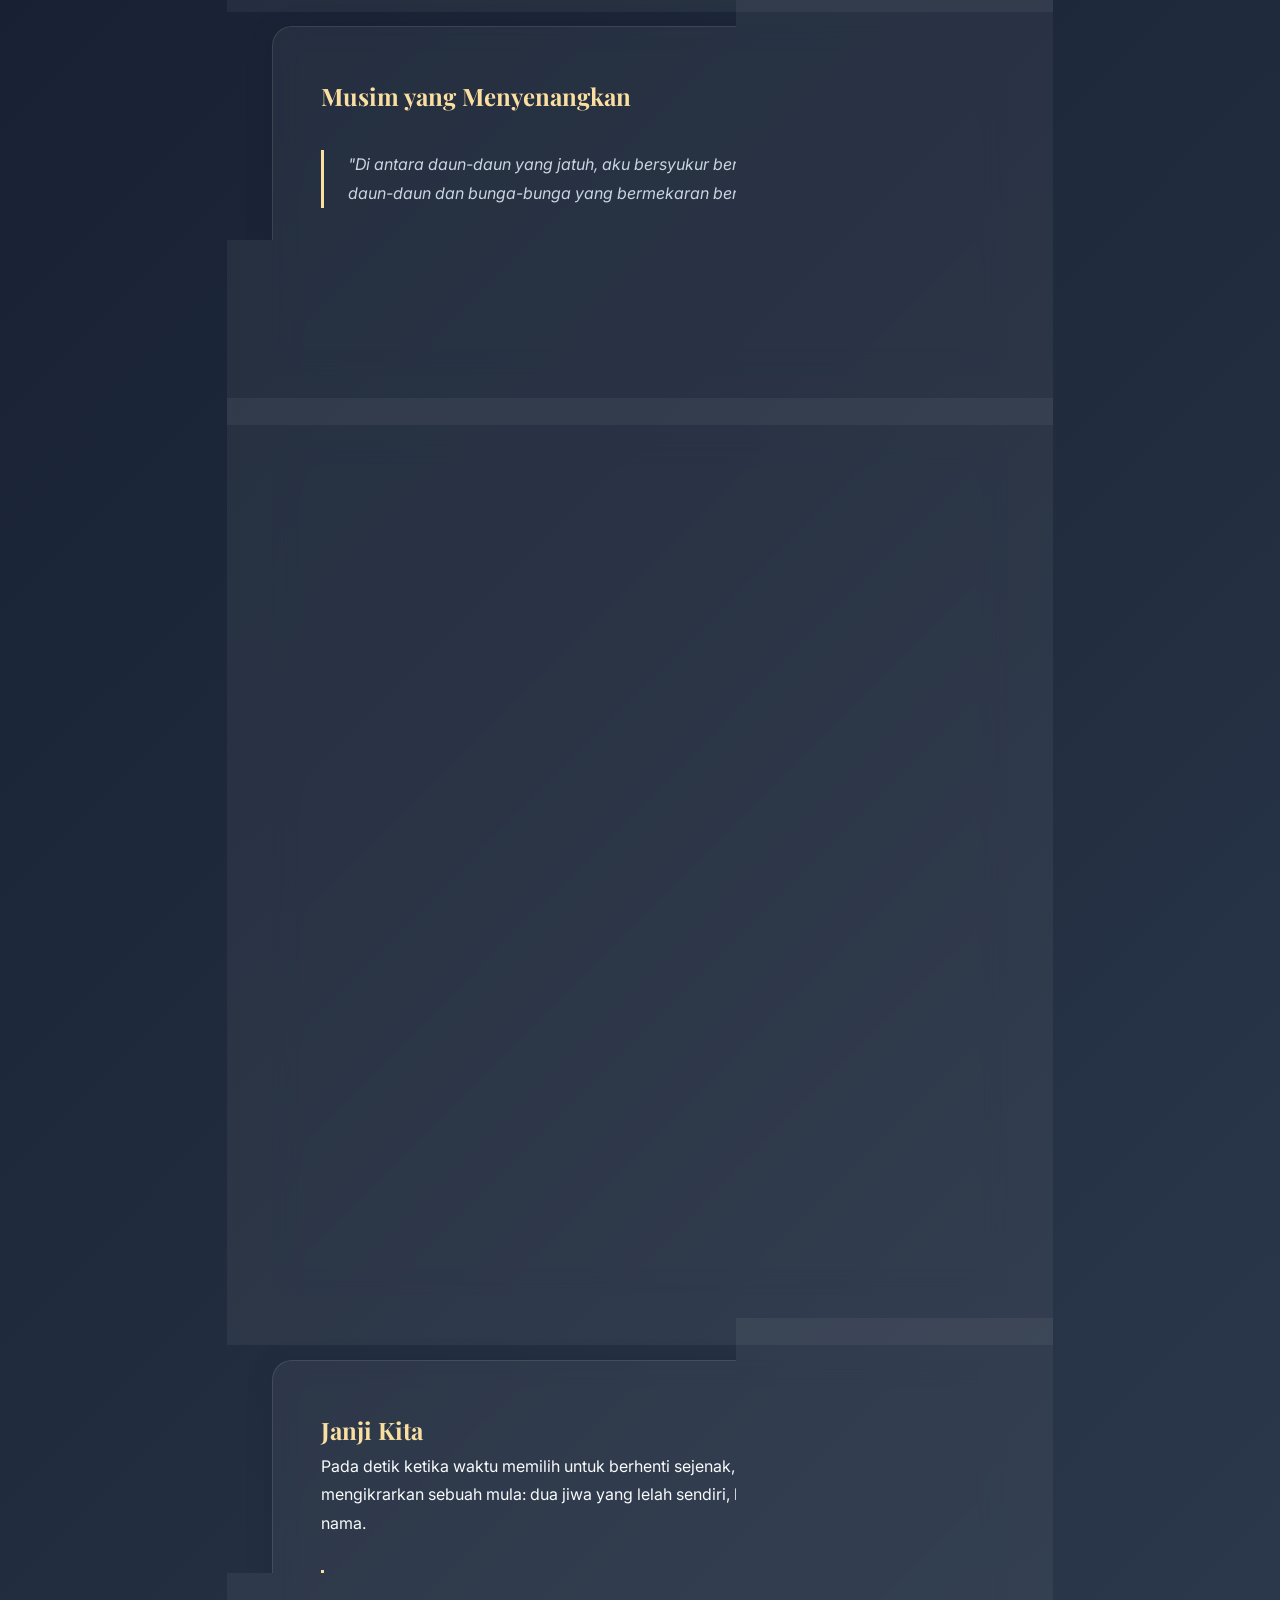
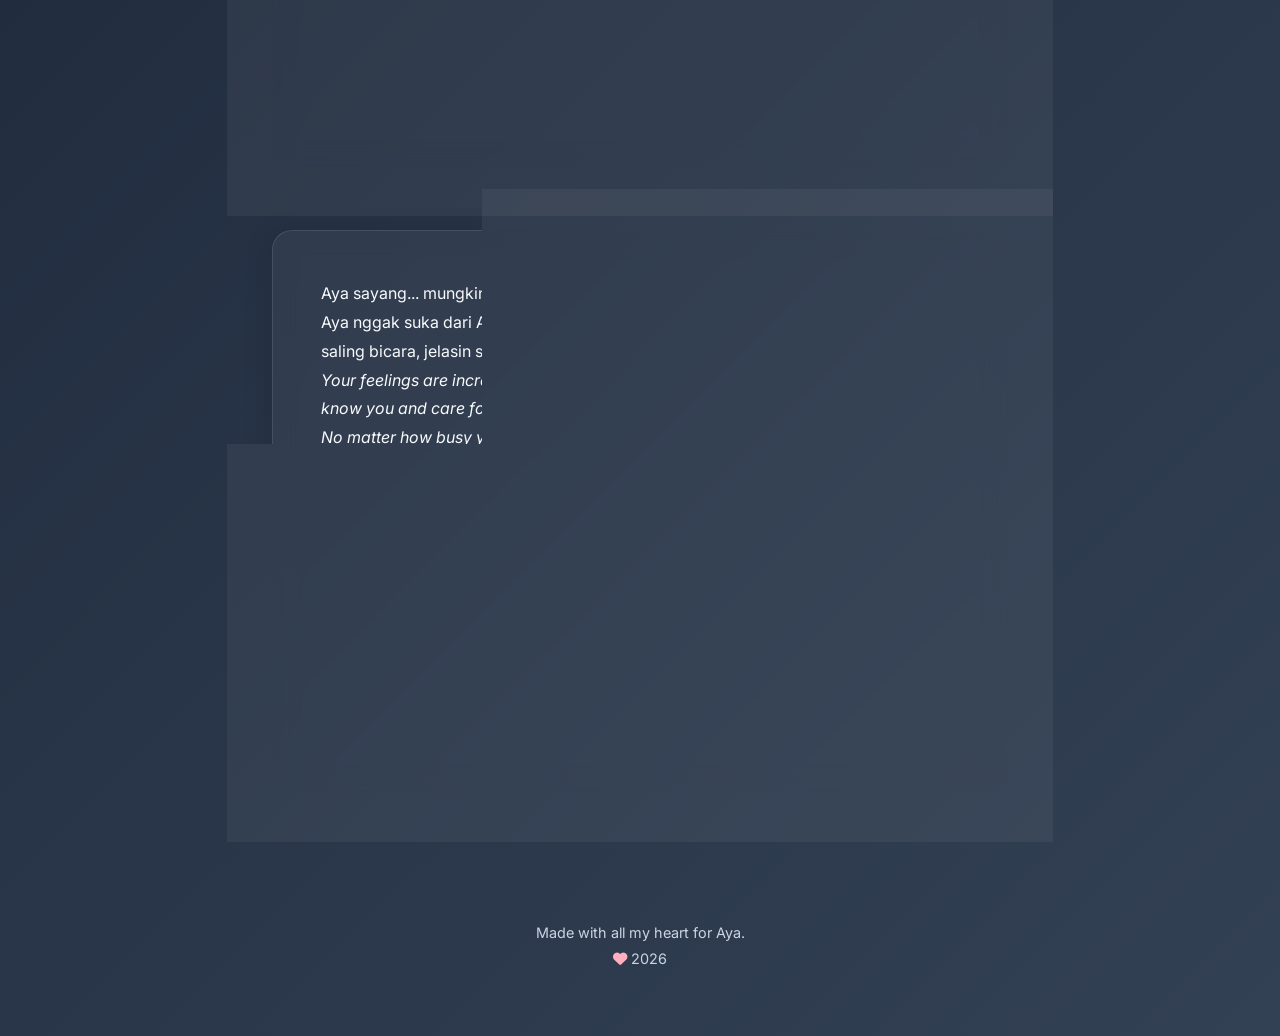
==== commit ff036707: "Add files via upload" ====
--- a/surat_cinta_spesial_untuk_aya.html
+++ b/surat_cinta_spesial_untuk_aya.html
@@ -281,13 +281,30 @@
         }
 
         /* Balloon Animation */
+        /* Balloon Animation */
         .balloon-container {
             position: fixed;
-            top: 15%;
-            right: 10%;
-            /* Initial position */
             z-index: 50;
-            animation: floatBalloon 6s ease-in-out infinite alternate;
+            top: 100%;
+            /* Start from bottom */
+            left: -150px;
+            /* Start from left outside */
+            animation: flyAcross 35s linear infinite;
+            /* Takes 35s to cross, repeats */
+            pointer-events: none;
+            /* Make sure it doesn't block text */
+        }
+
+        /* Movement across screen */
+        @keyframes flyAcross {
+            0% {
+                transform: translate(0, 0) scale(0.8) rotate(2deg);
+            }
+
+            100% {
+                transform: translate(120vw, -120vh) scale(0.8) rotate(-2deg);
+                /* Fly to Top Right */
+            }
         }
 
         .hot-air-balloon {
@@ -350,16 +367,6 @@
             height: 100%;
             object-fit: cover;
         }
-
-        @keyframes floatBalloon {
-            0% {
-                transform: translateY(0) rotate(2deg);
-            }
-
-            100% {
-                transform: translateY(-30px) rotate(-2deg);
-            }
-        }
     </style>
 </head>
 
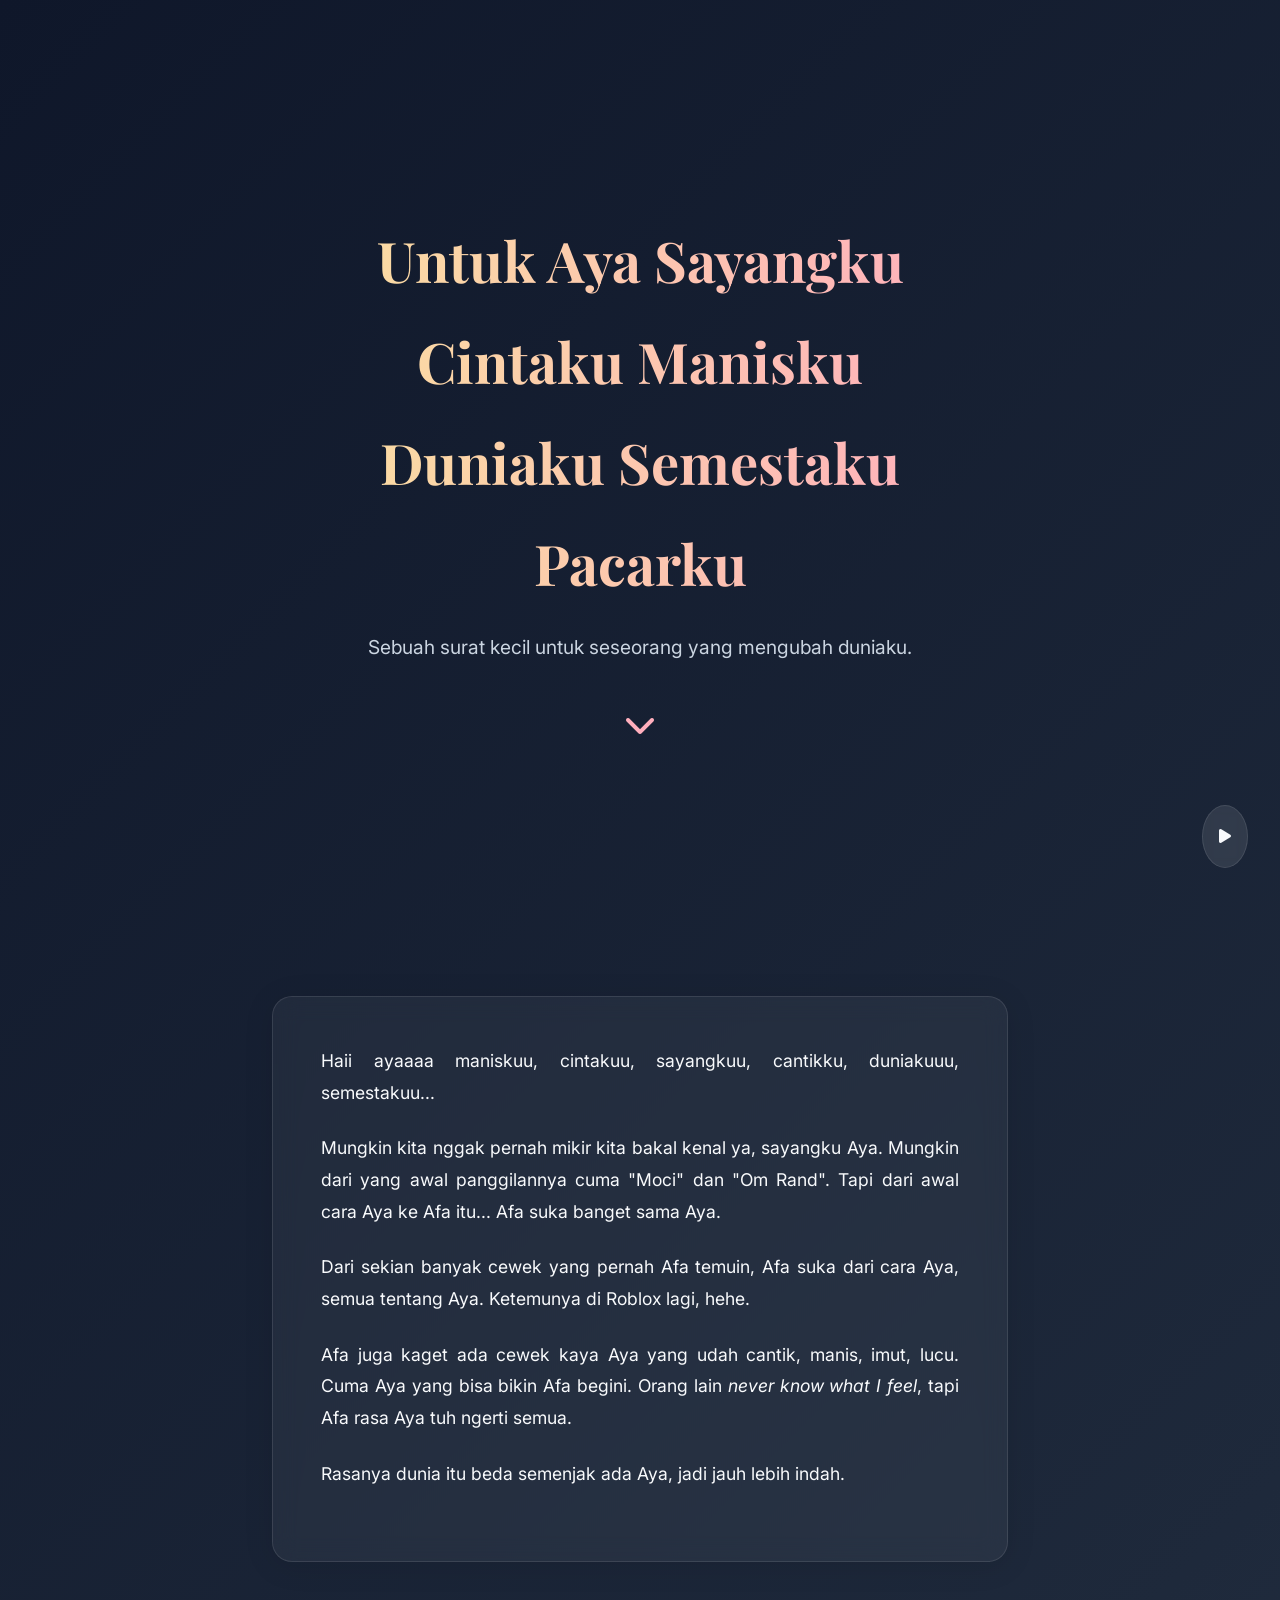
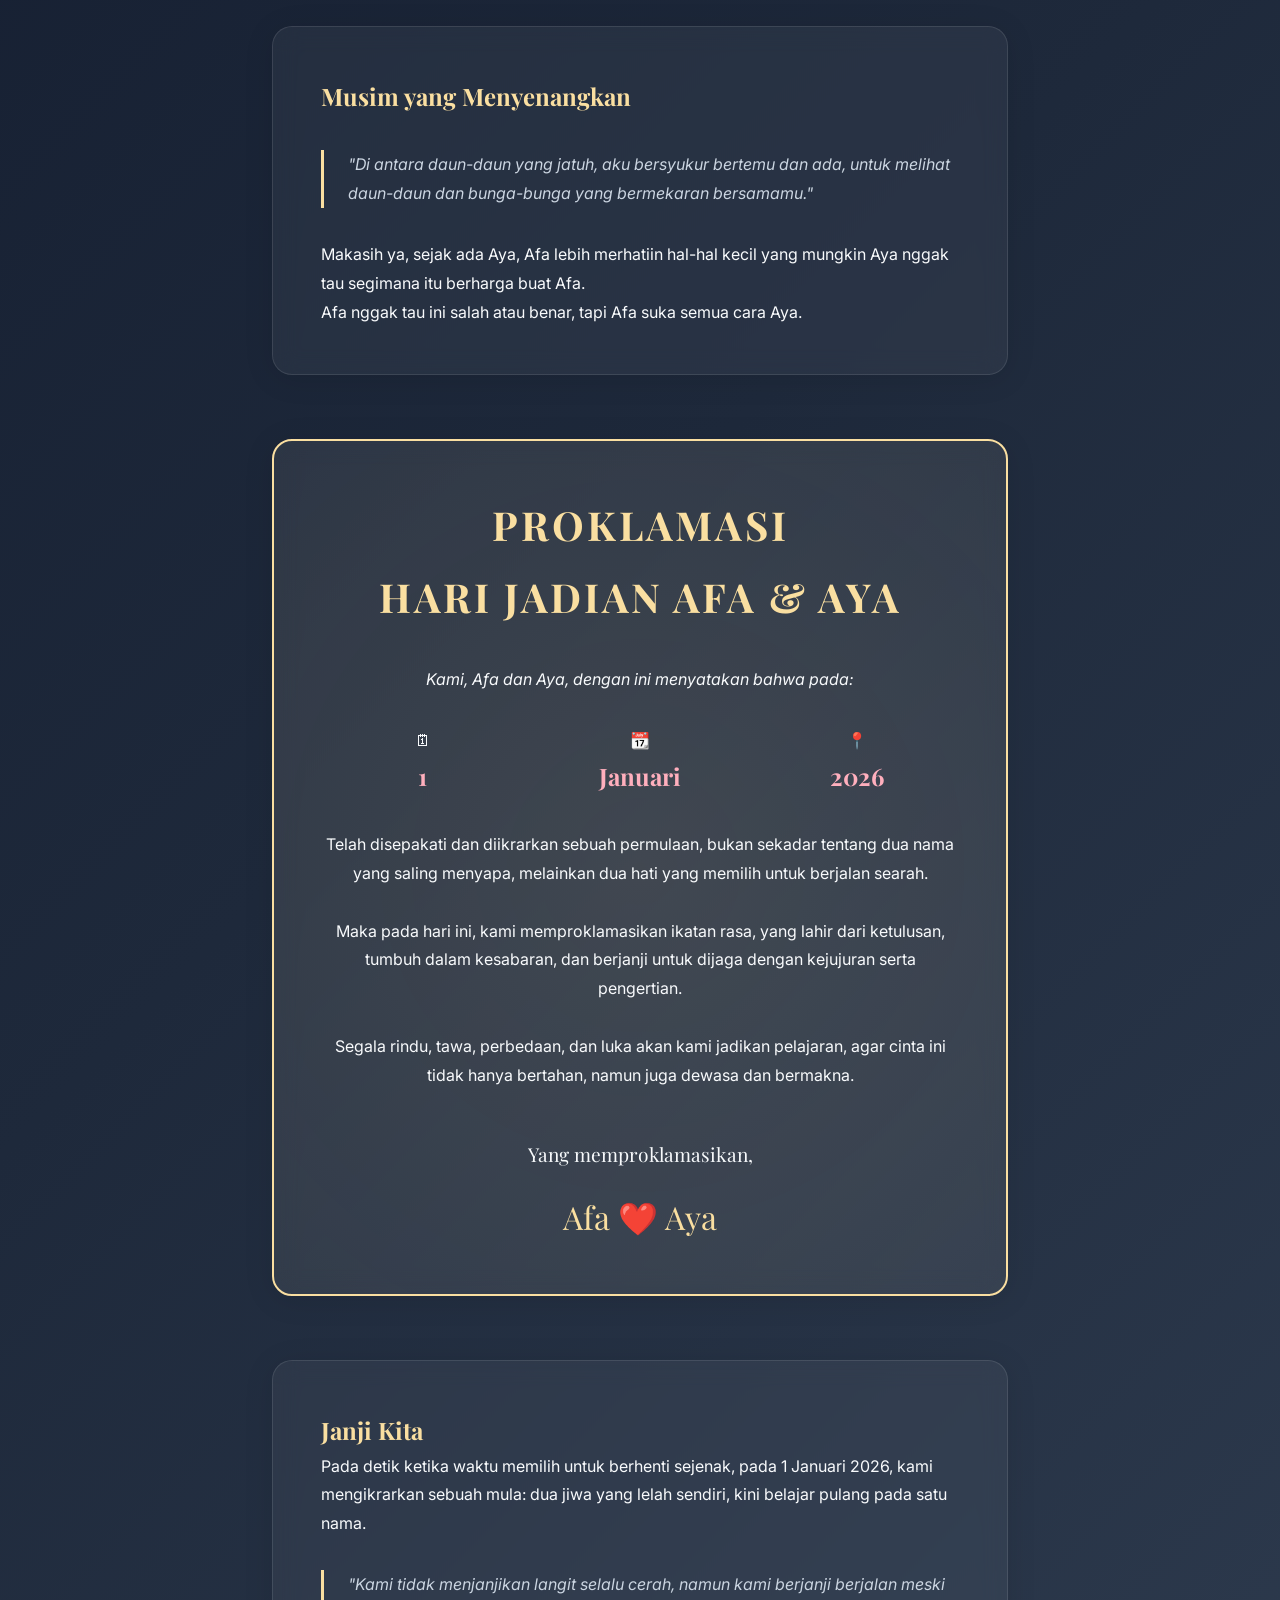
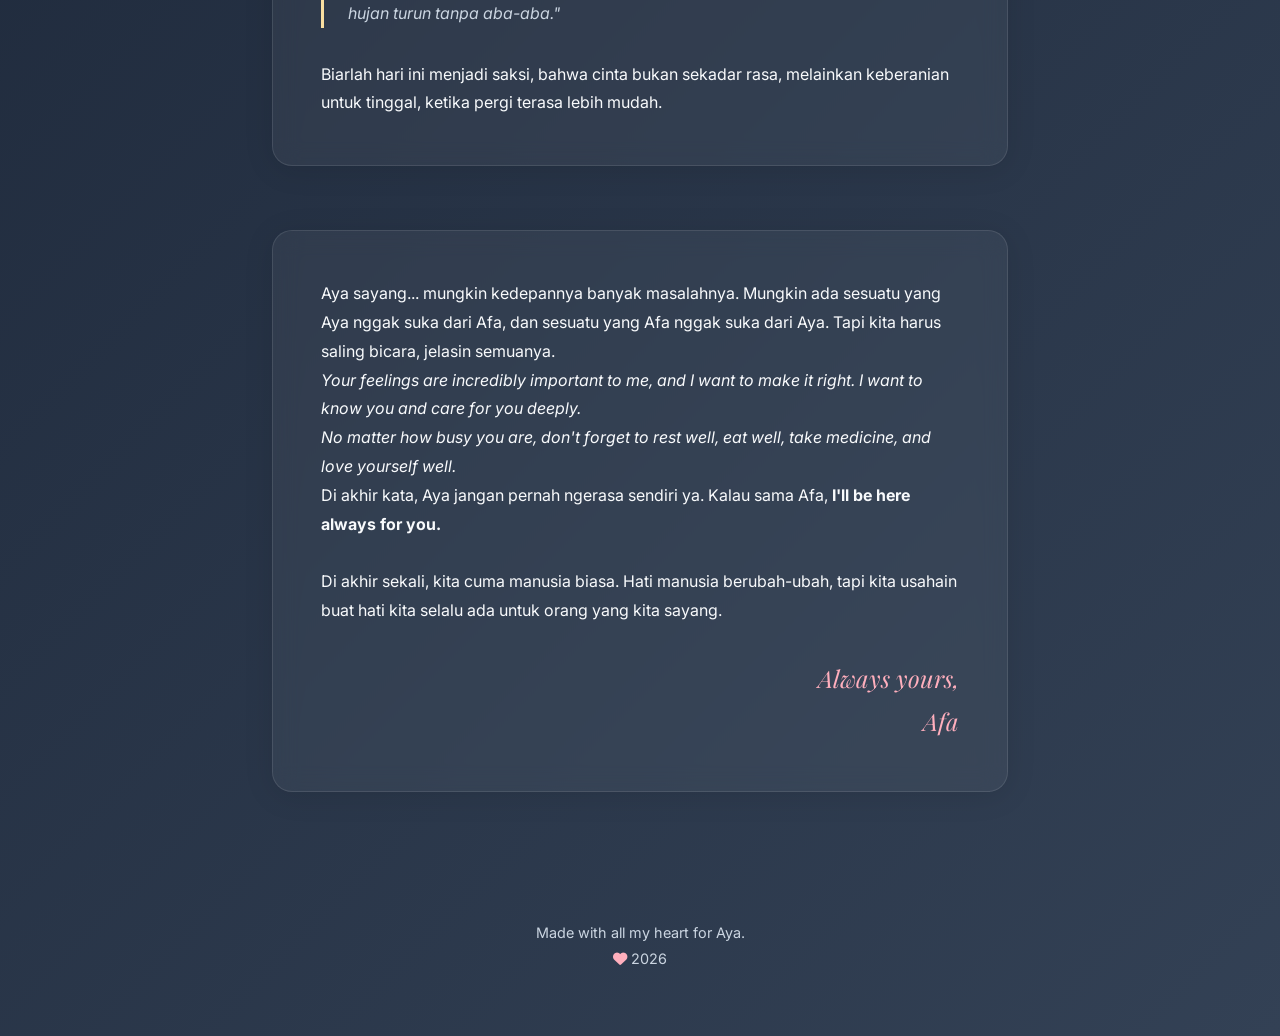
==== commit c030a78e: "Add files via upload" ====
--- a/surat_cinta_spesial_untuk_aya.html
+++ b/surat_cinta_spesial_untuk_aya.html
@@ -376,7 +376,8 @@
             <div class="balloon-top"></div>
             <div class="basket-ropes"></div>
             <div class="basket-photo">
-                <img src="foto1.png" alt="Afa & Aya">
+                <img src="[data-uri]
+" alt="Afa & Aya">
             </div>
         </div>
     </div>
@@ -573,4 +574,4 @@
     </script>
 </body>
 
-</html>+</html>
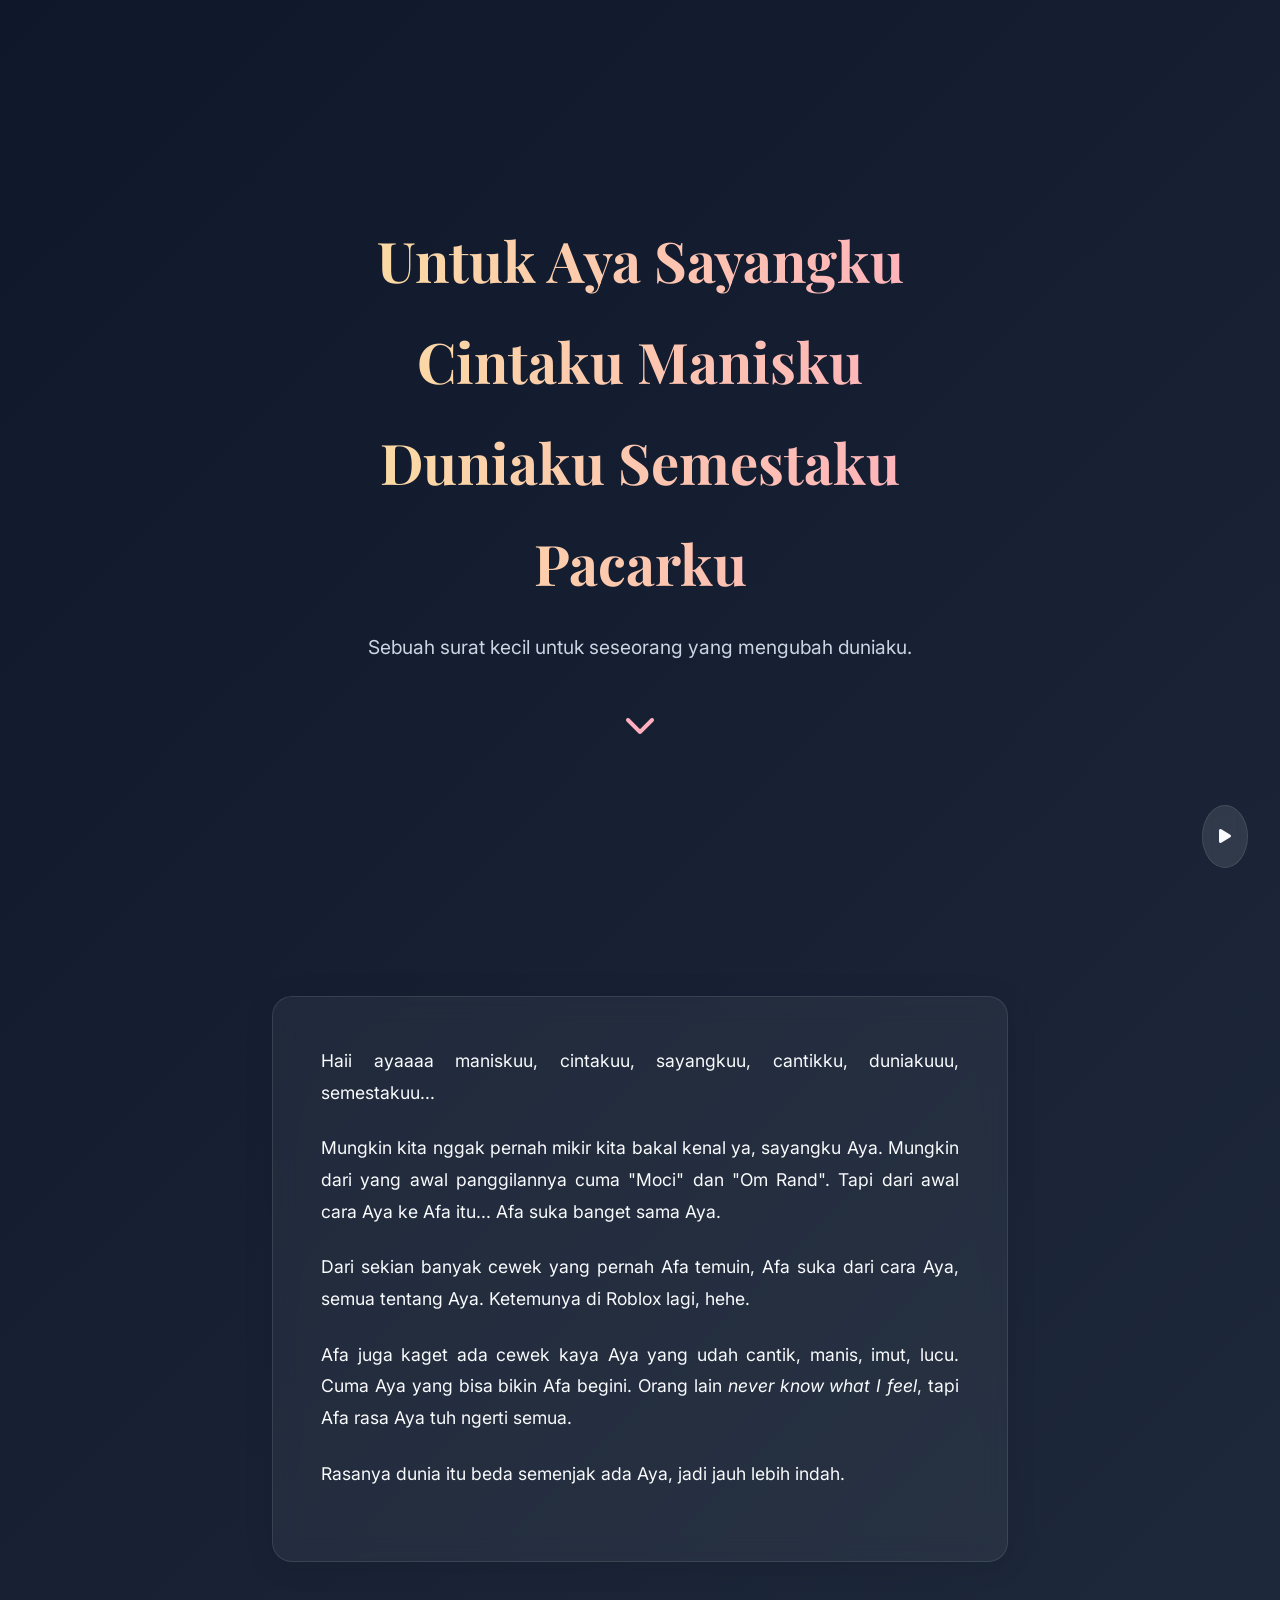
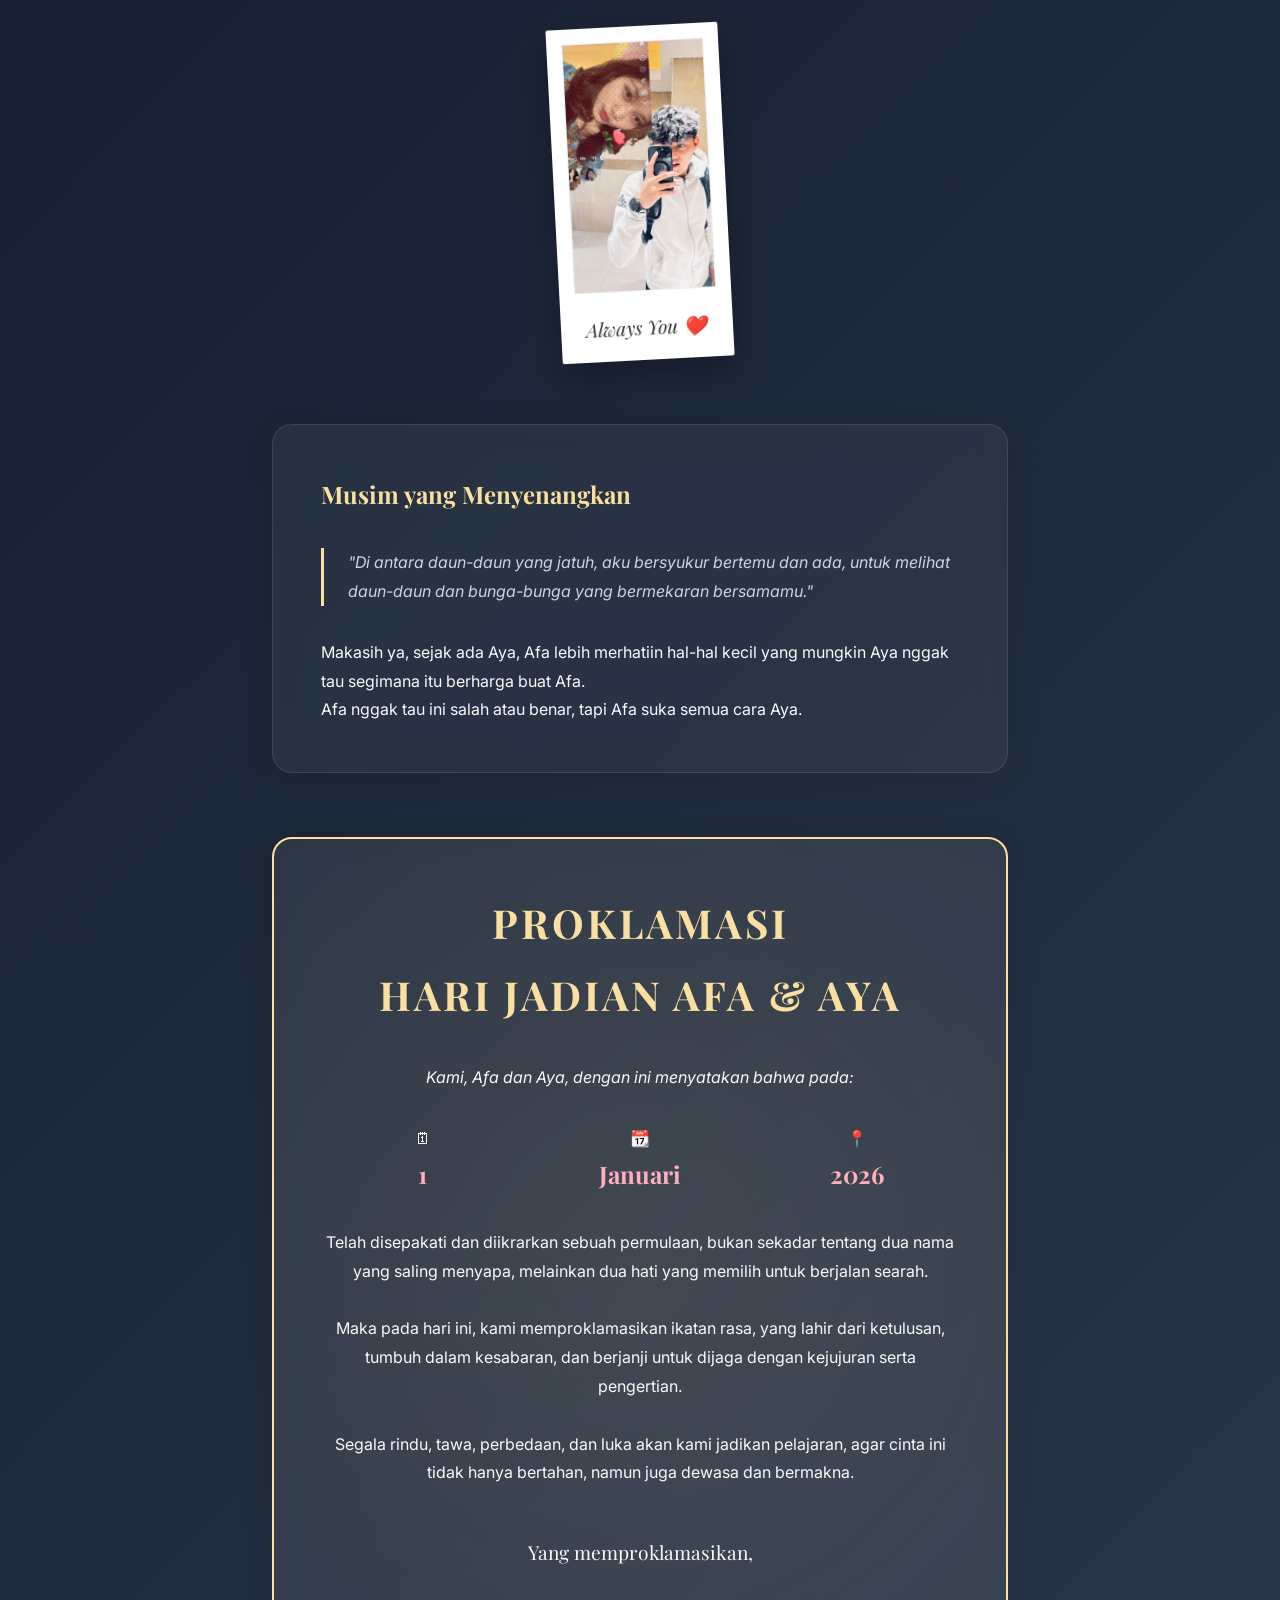
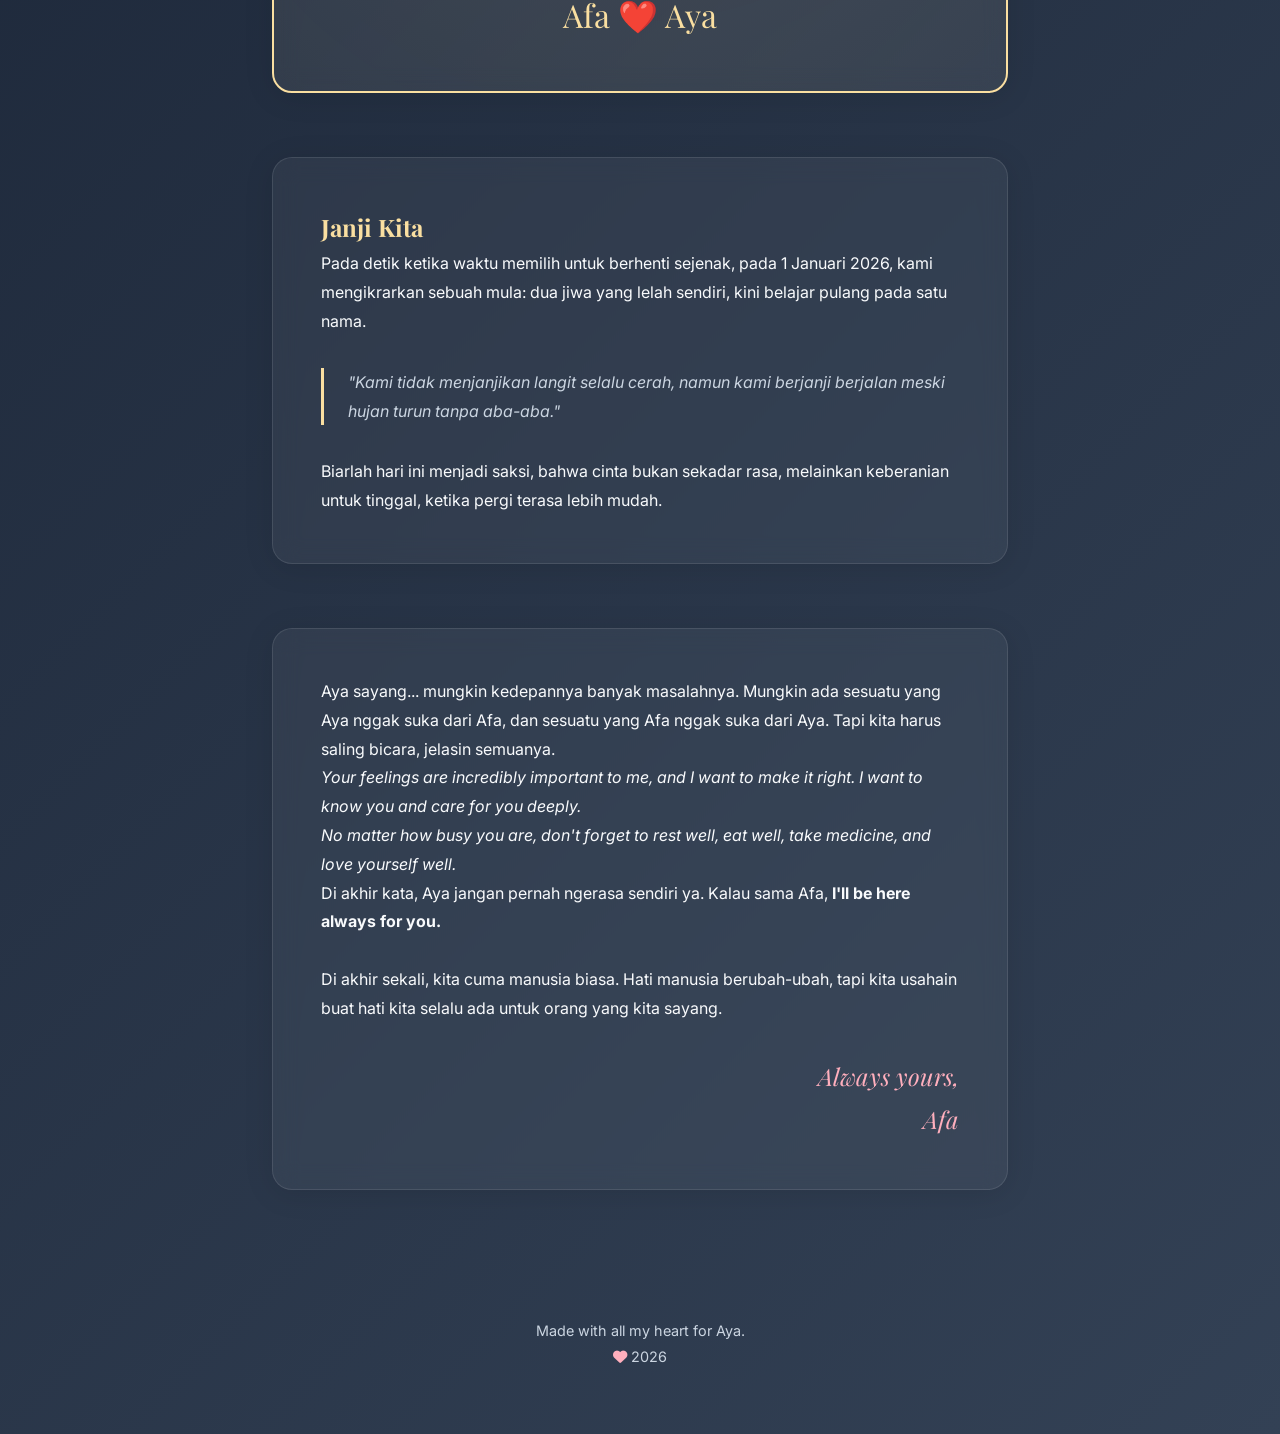
==== commit 13c58caf: "Add files via upload" ====
--- a/surat_cinta_spesial_untuk_aya.html
+++ b/surat_cinta_spesial_untuk_aya.html
@@ -367,6 +367,48 @@
             height: 100%;
             object-fit: cover;
         }
+
+        /* Polaroid Style */
+        .polaroid-container {
+            display: flex;
+            justify-content: center;
+            margin: 3rem 0;
+            perspective: 1000px;
+        }
+
+        .polaroid-frame {
+            background: white;
+            padding: 15px 15px 60px 15px;
+            box-shadow: 0 15px 35px rgba(0, 0, 0, 0.3);
+            transform: rotate(-3deg);
+            transition: transform 0.5s ease;
+            max-width: 300px;
+            border-radius: 2px;
+            position: relative;
+        }
+
+        .polaroid-frame:hover {
+            transform: rotate(0deg) scale(1.05);
+        }
+
+        .polaroid-frame img {
+            width: 100%;
+            height: 250px;
+            object-fit: cover;
+            border: 1px solid #eee;
+        }
+
+        .polaroid-caption {
+            position: absolute;
+            bottom: 15px;
+            left: 0;
+            width: 100%;
+            text-align: center;
+            font-family: 'Playfair Display', serif;
+            color: #333;
+            font-size: 1.2rem;
+            font-style: italic;
+        }
     </style>
 </head>
 
@@ -413,6 +455,15 @@
                 begini. Orang lain <em>never know what I feel</em>, tapi Afa rasa Aya tuh ngerti semua.</p>
             <p>Rasanya dunia itu beda semenjak ada Aya, jadi jauh lebih indah.</p>
         </section>
+
+        <!-- Polaroid Section -->
+        <div class="polaroid-container visible">
+            <div class="polaroid-frame">
+                <img src="[data-uri]
+" alt="Memori Kita">
+                <div class="polaroid-caption">Always You ❤️</div>
+            </div>
+        </div>
 
         <!-- Journal Quote Card -->
         <section class="card">
